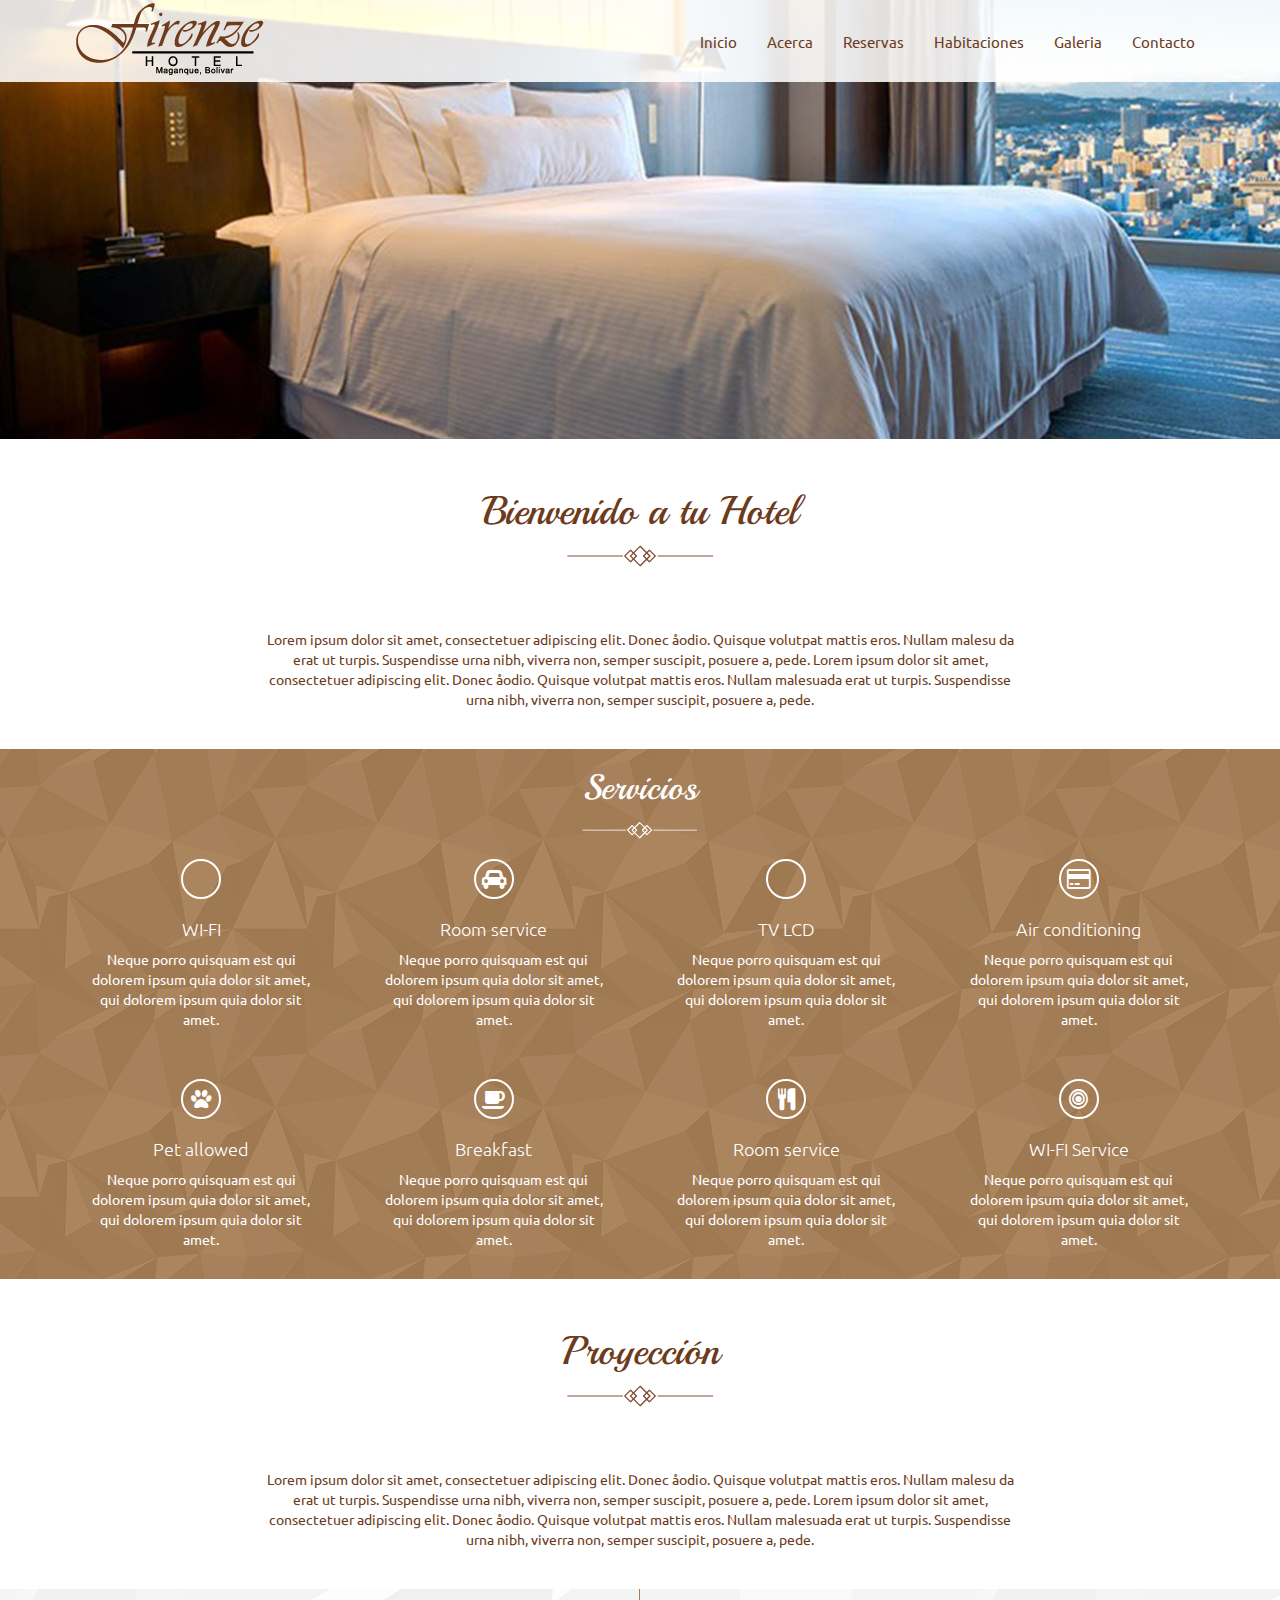
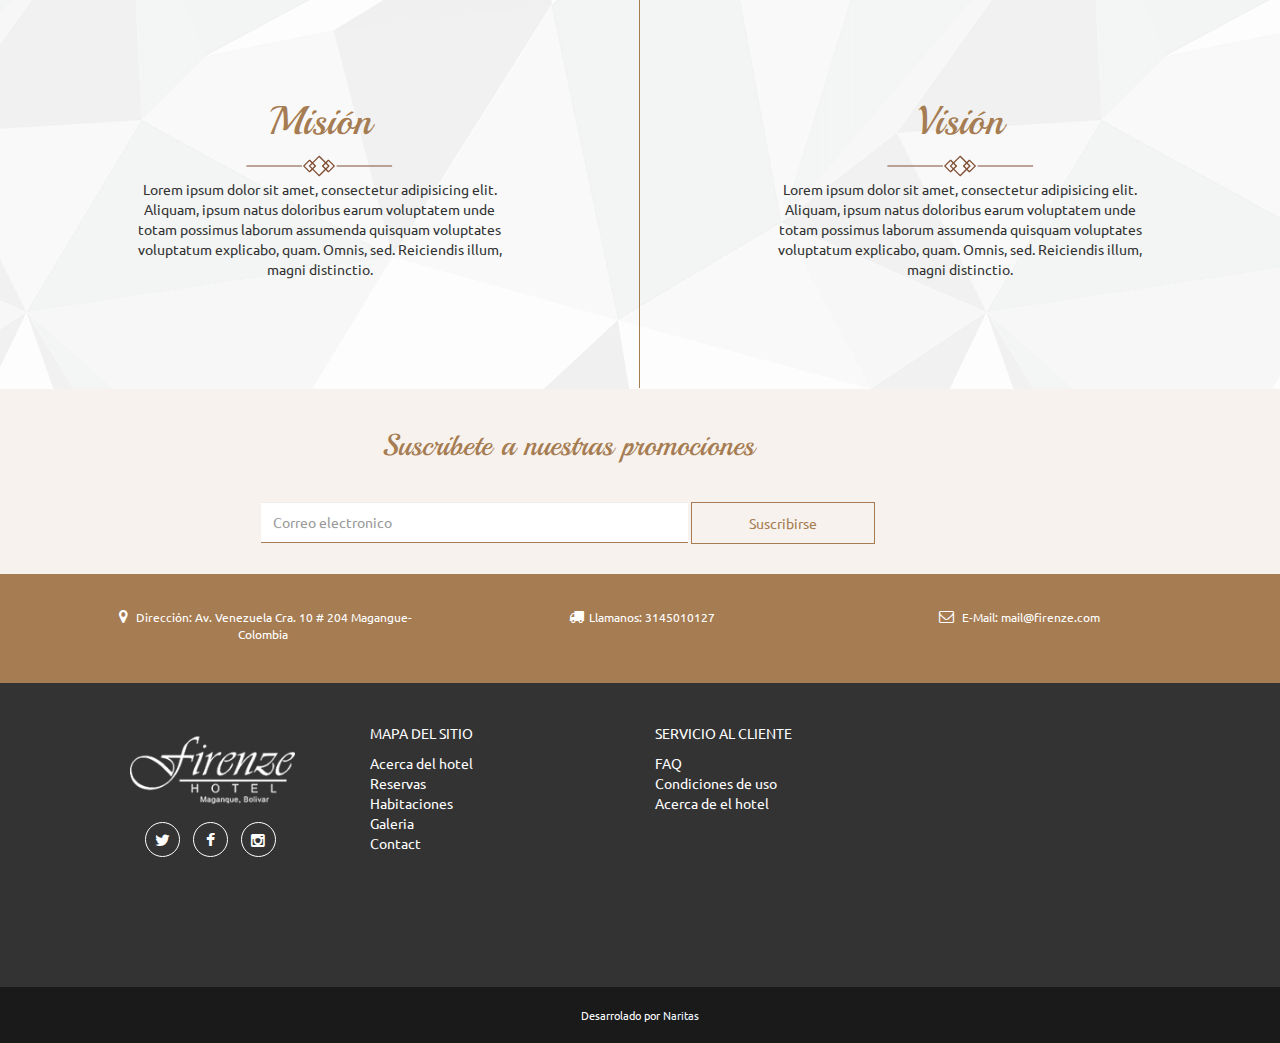
==== acerca.html @ 7f20fb94 "plantilla primera versión" ====
<!DOCTYPE html>
<html lang="es">

<head>

    <meta charset="utf-8">
    <meta http-equiv="X-UA-Compatible" content="IE=edge">
    <meta name="viewport" content="width=device-width, initial-scale=1">
    <meta name="description" content="">
    <meta name="autor" content="">

    <title>Firenze</title>

    <!-- Bootstrap Core CSS -->
    <link href="css/bootstrap.min.css" rel="stylesheet">

    <!-- Custom CSS -->
    <link href="css/modern-business.css" rel="stylesheet">
    <link href="css/carousel-testimonio.css" rel="stylesheet">

    <!-- Custom Fonts -->
    <link href='http://fonts.googleapis.com/css?family=Ubuntu' rel='stylesheet' type='text/css'>
    <link href='http://fonts.googleapis.com/css?family=Playball' rel='stylesheet' type='text/css'>

    <link href="font-awesome-4.1.0/css/font-awesome.min.css" rel="stylesheet" type="text/css">

    <!-- HTML5 Shim and Respond.js IE8 support of HTML5 elements and media queries -->
    <!-- WARNING: Respond.js doesn't work if you view the page via file:// -->
    <!--[if lt IE 9]>
        <script src="https://oss.maxcdn.com/libs/html5shiv/3.7.0/html5shiv.js"></script>
        <script src="https://oss.maxcdn.com/libs/respond.js/1.4.2/respond.min.js"></script>
    <![endif]-->

</head>

<body>



    <!-- Navigation -->
        <nav class="col-xs-12 col-md-12 col-sm-12 col-md-12 navbar navbar-inverse navbar-static-top nuevo-nav" role="navigation">
        <div class="container">
        <div class="col-md-3 col-md-3 col-sm-2 col-xs-5 espacio-logo"><a href="index.html"></a>
        </div>    
            <div class="navbar-header ">
                <button type="button" class="navbar-toggle nuevo-navbar-toggle" data-toggle="collapse" data-target="#bs-example-navbar-collapse-1">
                    <span class="sr-only">Toggle navigation</span>
                    <span class="icon-bar"></span>
                    <span class="icon-bar"></span>
                    <span class="icon-bar"></span>
                </button>
            </div>

             <!--<div class="social col-md-2 navbar-right">
            <ul class="list-inline">
                    <li>
                        <a href="https://twitter.com/SBootstrap" class="btn  btn-circle-1"><i class="fa fa-twitter fa-fw"></i> <span class="network-name"></span></a>
                    </li>
                    <li>
                        <a href="https://github.com/IronSummitMedia/startbootstrap" class="btn  btn-circle-1"><i class="fa fa-facebook fa-fw"></i> <span class="network-name"></span></a>
                    </li>
                    <li>
                        <a href="https://plus.google.com/+Startbootstrap/posts" class="btn  btn-circle-1"><i class="fa fa-google-plus fa-fw"></i> <span class="network-name"></span></a>
                    </li>
                    <li>
                        <a href="https://plus.google.com/+Startbootstrap/posts" class="btn  btn-circle-1"><i class="fa fa-instagram fa-fw"></i> <span class="network-name"></span></a>
                    </li>
                </ul>

        </div>-->






            <div class="collapse navbar-collapse nuevo-navbar-collapse col-md-10" id="bs-example-navbar-collapse-1">
           <ul class="nav navbar-nav nuevo-navbar-nav navbar-left ">
                   <li>
                        <a href="index.html">Inicio</a>
                    </li>
                    <li>
                        <a href="acerca.html">Acerca</a>
                    </li>
                     <li>
                        <a href="reservas.html">Reservas</a>
                    </li>
                    <li>
                        <a href="habitaciones.html">Habitaciones</a>
                    </li>
                    <li>
                        <a href="galeria.html">Galeria</a>
                    </li>
                    <li>
                        <a href="contacto.html">Contacto</a>
                    </li>  
                </ul>
            </div>
            <!-- /.navbar-collapse -->
        </div>
        <!-- /.container -->
    </nav>

<div  class = "jumbotron" > 
  <div  class = "contenedor" >
    <img src="images/f1.jpg" class="img-responsive" alt="Responsive Imagen" alt="">
  </div> 
</div>


    <!-- Page Content -->
<div class="container-fluid color-fluid-2">
                <div class="container">
                    <div class="row">
                        <div class="">
                            <h1>Bienvenido a tu Hotel</h1>
                        </div>
                        <div class="">
                            <img src="images/lujo.png" alt="">
                        </div>
                        
                    </div>
                </div>
                
</div> 
 <div class="container-fluid color-fluid-2">
                <div class="container">
                    <div class="row">
                        <div class="col-md-8 col-md-offset-2">
                            <p>Lorem ipsum dolor sit amet, consectetuer adipiscing elit. Donec åodio. Quisque volutpat mattis eros. Nullam malesu
da erat ut turpis. Suspendisse urna nibh, viverra non, semper suscipit, posuere a, pede. Lorem ipsum dolor sit amet, consectetuer adipiscing elit. Donec åodio. Quisque volutpat mattis eros. Nullam malesuada erat ut turpis. Suspendisse urna nibh, viverra non, semper suscipit, posuere a, pede.</p>
                        </div>
                        
                    </div>
                </div>
                
</div>  

<div class="container-fluid color-fluid-servicios">
            <div class="container">
          <div class="row">
          <div class="col-md-12">
               <h2>Servicios</h2>
               <div class="text-center">
                    <img src="images/lujo-md-blanco.png" alt="">
                </div>
               
          </div>
        <!-- cajas-->
                <div class="col-md-3 col-sm-3 col-xs-12">
                <div class="col-md-12 item-servicios text-center">
                <a href="https://github.com/IronSummitMedia/startbootstrap" class="btn btn-default btn-circle"><i class="fa fa-wifi fa-1x"></i><span class="network-name"></span></a>
                <h3>WI-FI</h3>
                  <p>Neque porro quisquam est qui dolorem ipsum quia dolor sit amet,
                  qui dolorem ipsum quia dolor sit amet.</p>
                </div>
                </div>

                <div class="col-md-3 col-sm-3 col-xs-12">
                <div class="col-md-12 item-servicios text-center">
                <a href="https://github.com/IronSummitMedia/startbootstrap" class="btn btn-default btn-circle"><i class="fa fa-car fa-1x"></i><span class="network-name"></span></a>
                <h3>Room service</h3>
                  <p>Neque porro quisquam est qui dolorem ipsum quia dolor sit amet,
                  qui dolorem ipsum quia dolor sit amet.</p>
                </div>
                </div>

                <div class="col-md-3 col-sm-3 col-xs-12">
                <div class="col-md-12 item-servicios text-center">
                <a href="https://github.com/IronSummitMedia/startbootstrap" class="btn btn-default btn-circle"><i class="fa fa-bed fa-1x"></i><span class="network-name"></span></a>
                <h3>TV LCD</h3>
                  <p>Neque porro quisquam est qui dolorem ipsum quia dolor sit amet,
                  qui dolorem ipsum quia dolor sit amet.</p>
                </div>
                </div>

                <div class="col-md-3 col-sm-3 col-xs-12">
                <div class="col-md-12 item-servicios text-center">
                <a href="https://github.com/IronSummitMedia/startbootstrap" class="btn btn-default btn-circle"><i class="fa fa-credit-card fa-1x"></i><span class="network-name"></span></a>
                <h3>Air conditioning</h3>
                  <p>Neque porro quisquam est qui dolorem ipsum quia dolor sit amet,
                  qui dolorem ipsum quia dolor sit amet.</p>
                </div>
                </div>

                <div class="col-md-3 col-sm-3 col-xs-12">
                <div class="col-md-12 item-servicios text-center">
                <a href="https://github.com/IronSummitMedia/startbootstrap" class="btn btn-default btn-circle"><i class="fa fa-paw fa-1x"></i><span class="network-name"></span></a>
                <h3>Pet allowed</h3>
                  <p>Neque porro quisquam est qui dolorem ipsum quia dolor sit amet,
                  qui dolorem ipsum quia dolor sit amet.</p>
                </div>
                </div>

                <div class="col-md-3 col-sm-3 col-xs-12">
                <div class="col-md-12 item-servicios text-center">
                <a href="https://github.com/IronSummitMedia/startbootstrap" class="btn btn-default btn-circle"><i class="fa fa-coffee fa-1x"></i><span class="network-name"></span></a>
                <h3>Breakfast</h3>
                  <p>Neque porro quisquam est qui dolorem ipsum quia dolor sit amet,
                  qui dolorem ipsum quia dolor sit amet.</p>
                </div>
                </div>

                <div class="col-md-3 col-sm-3 col-xs-12">
                <div class="col-md-12 item-servicios text-center">
                <a href="https://github.com/IronSummitMedia/startbootstrap" class="btn btn-default btn-circle"><i class="fa fa-cutlery fa-1x"></i><span class="network-name"></span></a>
                <h3>Room service</h3>
                  <p>Neque porro quisquam est qui dolorem ipsum quia dolor sit amet,
                  qui dolorem ipsum quia dolor sit amet.</p>
                </div>
                </div>

                <div class="col-md-3 col-sm-3 col-xs-12">
                <div class="col-md-12 item-servicios text-center">
                <a href="https://github.com/IronSummitMedia/startbootstrap" class="btn btn-default btn-circle"><i class="fa fa-bullseye fa-1x"></i><span class="network-name"></span></a>
                <h3>WI-FI Service</h3>
                  <p>Neque porro quisquam est qui dolorem ipsum quia dolor sit amet,
                  qui dolorem ipsum quia dolor sit amet.</p>
                </div>
                </div>     

            </div>
            </div>
            </div>


<div class="container-fluid color-fluid-2">
                <div class="container">
                    <div class="row">
                        <div class="">
                            <h1>Proyección</h1>
                        </div>
                        <div class="">
                            <img src="images/lujo.png" alt="">
                        </div>
                        
                    </div>
                </div>
                
</div> 
 <div class="container-fluid color-fluid-2">
                <div class="container">
                    <div class="row">
                        <div class="col-md-8 col-md-offset-2">
                            <p>Lorem ipsum dolor sit amet, consectetuer adipiscing elit. Donec åodio. Quisque volutpat mattis eros. Nullam malesu
da erat ut turpis. Suspendisse urna nibh, viverra non, semper suscipit, posuere a, pede. Lorem ipsum dolor sit amet, consectetuer adipiscing elit. Donec åodio. Quisque volutpat mattis eros. Nullam malesuada erat ut turpis. Suspendisse urna nibh, viverra non, semper suscipit, posuere a, pede.</p>
                        </div>
                        
                    </div>
                </div>
                
</div> 

<div class="container-fluid container-promo">

                    <div class="row">
                        <div class="col-md-6 barra-vertical">
                            <div class="promo text-center">
                                <h1>Misión</h1>
                                <img src="images/lujo.png" alt="">
                                <p>Lorem ipsum dolor sit amet, consectetur adipisicing elit. Aliquam, ipsum natus doloribus earum voluptatem unde totam possimus laborum assumenda quisquam voluptates voluptatum explicabo, quam. Omnis, sed. Reiciendis illum, magni distinctio.</p>
                            </div>
                        </div>
                        
                        <div class="col-md-6">
                            <div class="promo text-center">
                                <h1>Visión</h1>
                                <img src="images/lujo.png" alt="">
                                <p>Lorem ipsum dolor sit amet, consectetur adipisicing elit. Aliquam, ipsum natus doloribus earum voluptatem unde totam possimus laborum assumenda quisquam voluptates voluptatum explicabo, quam. Omnis, sed. Reiciendis illum, magni distinctio.</p>
                            </div>
                            
                        </div>
                        
                    </div>

                
            </div>
<div class="container-fluid nuevo-registro">
        <div class="container">
                <div class="row">

                    <div class="col-md-10 col-md-offset-1">
                        <!-- <form class="form-inline">
                          <div class="form-group">
                            <label for="exampleInputEmail2">Email</label>
                            <input type="email" class="form-control" id="exampleInputEmail2" placeholder="jane.doe@example.com">
                          </div>
                          <button type="submit" class="btn btn-special">Send invitation</button>
                        </form> -->

                   <form class="form-inline">
                  <div class="form-group">
                   <div class="col-md-12">
                   <h3>
                   Suscribete a nuestras promociones
                   </h3>
                   </div>
                    <div class="col-md-12 text-center">
                    <input type="email" class="form-control" id="exampleInputEmail2" placeholder="Correo electronico">
                  
                  <button type="submit" class="btn btn-special">Suscribirse</button>
                    </div>
                    </div>
                    </form>
                    </div>
                </div>


        </div>    
</div> 

<div class="container-fluid color-fluid-4">
        <div class="container">
            <div class="row text-center site-info">
                
                <div class="col-md-4 col-xs-12">
                   
                   <p><i class="fa fa-map-marker" aria-hidden="true"></i> Dirección:  Av. Venezuela Cra. 10 # 204 Magangue-Colombia</p>
                  
                </div>
                 <div class="col-md-4 col-xs-12">
                   
                    <p><i class="fa fa-truck" aria-hidden="true"></i>Llamanos: 3145010127</p>
                        
                </div>
                <div class="col-md-4 col-xs-12">
                   <p><i class="fa fa-envelope-o" aria-hidden="true"></i> E-Mail: <a href="mailto:info@naritas.co" target="_blank" style="line-height: 1.428571429;"> mail@firenze.com</a></p>
                     
                </div>
               

                </div>
    </div>
</div>
        <!-- Footer -->

<footer>
    <div class="container-fluid">
        <div class="container">
            <div class="row links-site">
                          <div class="col-md-3">
                                <img class="img-responsive" src="images/logo-white.png" alt="">
                                <div class="row redes-sociales text-center">

                                    <ul id="" class="list-inline">
                                        <li><a href="https://github.com/IronSummitMedia/startbootstrap" class="btn "><i class="fa fa-twitter fa-fw"></i></a></li>

                                        <li><a href="https://github.com/IronSummitMedia/startbootstrap" class="btn  btn-circle-2"><i class="fa fa-facebook fa-fw"></i></a></li>

                                        <li><a href="https://plus.google.com/+Startbootstrap/posts" class="btn  btn-circle-2"><i class="fa fa-instagram fa-fw"></i></a></li>
                                    </ul>
             
                                </div>
                          </div>
                          <div class="col-md-3">
                              <p>Mapa del sitio</p>
                          <ul class="list-unstyled">
                              <li><a href="">Acerca del hotel</a></li>
                              <li><a href="">Reservas</a></li>
                              <li><a href="">Habitaciones</a></li>
                              <li><a href="">Galeria</a></li>
                              <li><a href="">Contact</a></li>
                          </ul>
                          </div>
                          <div class="col-md-3">
                              <p>Servicio al Cliente</p>
                          <ul class="list-unstyled">
                              <li><a href="">FAQ</a></li>
                              <li><a href="">Condiciones de uso</a></li>
                              <li><a href="">Acerca de el hotel</a></li>
                          </ul>
                          </div>
                          <div class="col-lg-3 limpio">
<div class="col-lg-12 limpio" id="mapOSM" width="100%"><iframe width='100%' height='250px' frameBorder='0' src='https://a.tiles.mapbox.com/v4/naritas.n50iad6g/attribution.html?access_token=pk.eyJ1IjoibmFyaXRhcyIsImEiOiJqY0RldzJVIn0.i50ubfRAfQNznehSIG9TXA'></iframe><br>
               </div></div>
                      </div>          
        </div>    
    </div>
    <div class="container-fluid color-fluid-5">
    <div class="container">
        <div class="row">
            <div class="col-md-12 copy">
                <p>Desarrolado por
                    <a href="http://www.facebook.com">Naritas</a>
                </p>
            </div>
         </div>
    </div>
</div>
</footer>
    <!-- /.container -->

    <!-- jQuery -->
    <script src="js/jquery.js"></script>

    <!-- Bootstrap Core JavaScript -->
    <script src="js/bootstrap.min.js"></script>

</body>

</html>
---- css/modern-business.css ----
/*!
 * Start Bootstrap - Modern Business HTML Template (http://startbootstrap.com)
 * Code licensed under the Apache License v2.0.
 * For details, see http://www.apache.org/licenses/LICENSE-2.0.
 */

/* Global Styles */

html,
body {
    height: 100%;
    font-family: 'Ubuntu', sans-serif;
}

.img-portfolio {
    margin-bottom: 30px;
}

h1{
    font-size: 40px;
    font-family: 'Playball', cursive;
    color:#A67C52;
}
h2{
    color:#A67C52;
    font-weight: 300 ;
    font-size: 20px;
    text-align: center;

}
h3{ 
    font-family: 'Playball', cursive;   
    font-weight: 300 ;
    font-size: 30px;
    text-align: center;

}

.img-hover:hover {
    opacity: 0.8;
}

/* Home Page Carousel */

header.carousel {
    height: 80%;
}

header.carousel .item,
header.carousel .item.active,
header.carousel .carousel-inner {
    height: 100%;
}

header.carousel .fill {
    width: 100%;
    height: 100%;
    background-position: center;
    background-size: cover;
}
.carousel-caption h1{
    color: white;
}
/* 404 Page Styles */

.error-404 {
    font-size: 100px;
}

/* Pricing Page Styles */

.price {
    display: block;
    font-size: 50px;
    line-height: 50px;
}

.price sup {
    top: -20px;
    left: 2px;
    font-size: 20px;
}

.period {
    display: block;
    font-style: italic;
}

/* Footer Styles */

footer {
    margin: 50px 0;
}


/* ================estilos propios de firenze==============*/
/*colores- de fondo-*/

.color-fluid-1{
    background-image: url(../images/background.jpg);
    padding: 0px 0px;
}

.color-fluid-2{
    background-color: #fff;
    text-align: center;
    padding: 30px 0px;
    color: #6D3B1B;
}

.color-fluid-2 h1{
    color: #6D3B1B !important;
}
.color-fluid-testimonio{
    background-color: #996633;
    color: #fff;
    text-align: center;
}
.color-fluid-testimonio small{
    color: #fff;

}
.color-fluid-testimonio .carousel-indicators{
    display: none;

}
.color-fluid-blanco{
    height: 200px;
}
.color-fluid-3{
    background-color: #333333;
    padding: 0px 0px;
}
.color-fluid-4{
    background-color: #A67C52;
    padding-top: 5px;
    padding-bottom: 0px;
}
.color-fluid-5{
    background-color: #1a1a1a;
    text-align: center;
    padding: 10px 0px;
}
/*servicios*/
.color-fluid-servicios{
    background-image: url(../images/background.jpg);
    color: #fff;
    padding: 0px 0px;
}
.color-fluid-servicios h2{
    font-family: 'Playball', cursive;
    font-size: 35px;
    color: #fff;
    text-align: center;
}
.color-fluid-servicios h3{
    font-family: 'Ubuntu', sans-serif;
    font-size: 18px;
    color: #fff;
    text-align: center;
}
.barra-vertical{
    border-right: 1px solid #A67C52;
}
/*//fin-servicios*/

/*/fin colores- de fondo-*/

/*img-principales*/

.nuevo-panel-default{
    width: 100%;
}
.panel-body-hover{
    text-align: center;
    position: absolute;
    bottom: 0px;
    color: white;
    opacity: 0;
    width: 100%;
    height: 100%;
    
}
.panel-body-hover:hover{
    opacity: 1;
}
.contenido-panel-body{
    position: absolute;
    background-color: rgba(43, 22, 7, 0.72);
    display: block;
    margin: 0 auto;
    width: 100%;
    padding: 10px;
    bottom: 0;
}
.container-promo{
    background-image: url(../images/background-dos.png);
}
.promo{
    margin: 18%;
}

/*footer*/
footer{
    background-color: #333;
    color: #fff;
}
a{
    color: #fff;
}
a:hover{
    color: #A67C52; 
}
.site-info{
    margin: 30px 0;
}
.site-info a:hover, .site-info a:focus{
    color: #42210B;
    text-decoration: none;
}
.site-info{
    font-size: 12px !important;
    color: white;
    padding: 0 5px;
}
.site-info i{
    font-size: 15px !important;
    color: white;
    padding: 0 5px;
}

.form-inline{
    padding: 30px;
    /*margin: 0px 15px 15px 15px;*/
}
.form-inline label{
    padding: 0 35px;
}
.form-inline .form-control {
    display: initial;
    background-color: #fff;
    width: 60%;
    height: 41px !important;
    border-radius: 0px;
    border: 0px ;
    border-bottom: 1px solid #A67C52;
}
.form-group {
    color: #A67C52;
}
.form-group h3{
   margin: 10px 0 40px 0;
}
.control-group .form-control {
    display: initial;
    background-color: #fdfaf7;
    min-height: 41px !important;
    border-radius: 0px;
    border: 0px ;
    border-bottom: 1px solid #A67C52;
}
/*botones*/
.btn-suscription{
    font-size: 20px;
    color: #FFA730;
    padding: 20px 15px;
    border: 1px solid #FFA730;
    background-color: #FDDFBF; 
    border-radius: 0px;
}
.btn-suscription:hover{
  color: #F15A24;
}

/*boton-creado para esta pagina*/
.btn-special{
    margin: 30px 0 10px;
    padding: 10px 8%;
    border: 1px solid #A67C52;
    border-radius: 0px;
    background-color: transparent;
    color: #A67C52;
}
.btn-special:hover{
   color: #42210B;
   background-color: #F9EEE5;
   border-color: #42210B;
}

.form-inline .btn-special{
    margin: 0px;
    padding: 10px 8%;
    border: 1px solid #A67C52;
    border-radius: 0px;
    background-color: transparent;
    color: #A67C52;
}
.form-inline .btn-special:hover{
    color: #42210B;
   background-color: #F9EEE5;
   border-color: #42210B;
}
.btn-circle {
    width: 40px;
    height: 40px;
    font-size: 22px;
    color: #fff;
    text-align: center;
    padding: 2px 0;
    line-height: 1.42;
    border-radius: 50%;
    background-color: transparent;
    border-color: #fff;
    border-width: 2px;
}
.btn-circle:hover{
  color: #29aae1;
  background-color: #c9ebff;
  border-color: #29aae1;

}
/*fin de botones*/

.links-site{
    margin: 40px 0 10px;
}
.links-site p{
    text-transform: uppercase;
}
.links-site a:hover{
    color: #A67C52;
    text-decoration: none;
}
.redes-sociales{
    margin: 0 auto;
}
.redes-sociales li a {
    color: white;
    display: block;
    height: 35px;
    width: 35px;
    line-height: 22px;
    padding: 5px;
    font-size: 16px;
    border-radius: 100%;
    border: 1px solid white;

}

.redes-sociales li a:hover, .redes-sociales li a:focus {
    border-color: #A67C52;
    color: #A67C52;
    
}
.copy{
    font-size: 80%;
    border-radius: 0px;
    text-align: center;
    color: #fff;
}
.copy p{
    padding: 10px;
    margin: 0px;
}
.copy a{
    color:aliceblue;
    text-decoration: none;


}
.copy a:hover{
    color:#a67c52;
    text-decoration: none;


}












.limpio{
    padding-left: 0px;
    padding-right: 0px;
}

/* =====cabecera========*/
.jumbotron{
    padding: 0px;
    margin-bottom: 0px;
}
/* =====cinta para redes sociales========*/

.nuevo-nav{
    background-color: rgba(255, 255, 255, 0.87);
    position: absolute;
    z-index: 1800;
    border: none;
    font-size: 15px;

}
.navbar-nav>li>a {
padding-top: 32px;
padding-bottom: 30px;
}

.navbar-inverse .nuevo-navbar-toggle{
    border-color: #ffb500;

}
/* =====links del menu========*/

 .navbar-inverse .nuevo-navbar-nav>li>a{
    color: #6D3B1B;
    font-size: 15px;
}



 .navbar-inverse .nuevo-navbar-nav>li>a:hover {
    color: #996633;
    
}


/* =====contenedor de menu========*/
.navbar-inverse .nuevo-navbar-toggle:hover{
    background-color:#FFF2CD;

}
.navbar-inverse .nuevo-navbar-toggle:focus{
    background-color:#FFF2CD;

}

.navbar-inverse .nuevo-navbar-toggle .icon-bar {
background-color: #ffb500;
}

.navbar-inverse .nuevo-navbar-collapse, .navbar-inverse .navbar-form {
border-color: #ffb500;
float: right;
}



/*texto caption Carrucel*/

.nuevo-registro{
    padding-top:0px;
    padding-bottom:0px;
    padding-right: 35px;
    padding-left: 35px; 
    list-style: none;
    background-color: #F7F2ED;
}
.registro-2{
    padding-top: 23px;
    padding-bottom: 23px;
    padding-right: 35px;
    padding-left: 35px;
    margin-bottom: 35px;
    list-style: none;
    background-image: url(../images/cartagena1.jpg);
    background-size: contain;
    background-repeat: no-repeat;
    /*margin-bottom: -500px;
    z-index: 8000;
    position: relative;*/
}
.nuevo-registro>ol>li>a{
    color: #fff;
    text-decoration: none;

}
.nuevo-posicion-right{
    float: right;
}
.nuevo-espacio{
     padding-top: 25px;
     list-style: none;
}





.nuevo-btn-reserva{
      background-color: #ffb500;
      color: #fff;
      padding: 20px 60px;
      margin-left: 20px;
      margin: 20px;
      font-size: 35px;
      border: none;
      border-radius: 0px;
}
.nuevo-btn-reserva:hover{
    background-color: #ffca36;
    color: #fff;
}
.centrar-elemento{
    text-align: center;
}




/* =====resaltador de fuentes========*/
.resaltar{
    color:#f7931e;

}
/* =====estilo de logo========*/
.social{
    padding-top: 15px;
    float: right;
}
/* =====estilo de contenedor de redes sociales========*/
/*.social>ul{
    margin-top: 0;
    margin-bottom: 3px;
}*/ 
/* =====imagen de fondo========*/

.marco-2{
    padding: 5px;

}
.marco-3{
    margin: 15px;
}
.titulo-2{
    color: #f7931e;
    font-family: 'Roboto Condensed', sans-serif;
    font-weight: 300 ;
    font-size: 30px;
    text-align: left;

}
/*cuerpo de la pagina*/
/*.margin-container{
    background-color: #fff;
    margin-top: 15px;*/

}
.margin-row{
    margin-top: 50px;
    /*background-color: #fff;
    position: relative;*/
}

/*=====habitaciones=======*/ 
/* =====titulo info habitaciones========*/
.nuevo-h{
    border-bottom-style:solid;
    border-bottom-color: #f4f4f4; 
    border-bottom-width: 0,5px;
    width: 150px;
    margin-bottom: 5px;


}
.titulo:hover{
   text-decoration: none;
   color: #ffb500;
}
.titulo:focus{
   text-decoration: none;
   color: #ffb500;
}
.caja_lav_0{
    color: #000;
    background-color: #dff6ce;
    border: 0px solid transparent; 
    border-radius: 0px;
    padding: 10px;
    margin-bottom: 10px;
}
/*=====lista de la pagina=======*/ 
.lista-desordenada{
    font-size: 13px;
    list-style: none;
    padding-left: 10px;
    padding-top: 10px;

}


/*====botones de redes superiores=====*/
.item-servicios{
    margin: 20px 0;
}
.item-servicios h2{
    margin-top: 0px;

}

/*.btn-circle-1 {
    height: 25px;
    width: 27px;
    padding: 0px 0;
    color:#fff;
    font-size: 16px;
    border-radius: 0px;
    
}
.btn-circle-1:hover {

    color:#ffb500;

}
.btn-circle-1:focus{
    background-color: #fff;
    color:#ccc;

}*/
.navbar-right{
    text-align: right;
    margin-right: 0px;
}
/*botones de redes inferiores*/

.btn-circle-3 {

    background-color:#666666;
    padding: 30px 35px;
    margin-bottom: 0px;
    color:#fff;
    font-size: 30px;
    text-align: center;
    border-radius: 0px;
    
}
.btn-circle-3:hover {
    color:#666;

}
.btn-circle-3:focus{

    color:#666;


}
.btn-circle-4 {

    background-color:#4d4d4d;
    padding: 30px 35px;
    margin-bottom: 0px;
    color:#fff;
    font-size: 30px;
    text-align: center;
    border-radius: 0px;
    
}
.btn-circle-4:hover {
    color:#666;

}
.btn-circle-4:focus{

    color:#666;


/*redes sociales con reglas esenciales para poder
editarlas sin problemas con bootstrap*/

}

#redes-sociales{
        list-style: none;
        margin:0;
        padding:0;
    
     }
#redes-sociales li {
        margin:0px;
        padding:0px;
        float:left; 
    }
#redes-sociales li a {
    display:block;
    padding:40px 48.2px;
    text-decoration:none;
    text-align:center;
    font-size:22px;
    color:#FFFFFF;
    border-radius: 0px;
   
    
}
#redes-sociales li:nth-child(2n+1){
    background-color:#666666;
}
#redes-sociales li a:hover {
    color:#008db1;
    background-color:#989898;
}


/*======boton de leer mas=======*/
.btn-leer-mas-1 {
    padding: 10px 20px;
    background-color: #ffb500;
    color:#303030;
    font-size: 15px;
    font-family: 'Roboto Condensed', sans-serif;
    font-weight: 400 ;
    text-decoration: underline;
    border-style: none;
    border-radius: 0px;
    margin-top: 10px;    
}



/*===========================footer========================*/
footer{
    margin: 0px;

}
.nuevo-navbar-nav {
  float: center;
  margin: 0;
  display: table;

}
.fondo-footer{   
background-color: #008db1; 
    /*text-align: center;*/
    margin: 0px;

}
/*======barra de informacion del footer========*/

.info-contacto-footer{
    background-color: #008db1;
    color: #fff;
    /*padding-top: 15px;
    padding-bottom: 15px;*/
    
}
.mas-limpio p{  
    margin: 0px !important;
}
.mas-limpio ul{  
    margin: 0px !important;
}
.mas-limpio>ul>li{  
    padding-left: 0px !important;
    padding-right: 0px !important;
}

.site-info-1{
    font-size: 18px;
    font-style: italic;
    color: #fff;
    text-decoration: none;
    padding-top: 20px;

}
.site-info-2{
    font-size: 25px;
    font-style: italic;
    color: #fff;
    text-decoration: none;

}
    
.site-info-2>a {
    color: #fff;
    text-decoration: none;

}
.site-info-3 {
    color: #fff;
    text-decoration: none;
    padding-top: 20px;

}

.footer-copy-atributo{
    font-size: 90%;
    border-radius: 0px;
    text-align: center;
    color: #4d4d4d;


}
.footer-copy-atributo a{
    color:#560c12;
    text-decoration: none;


}
.footer-copy-atributo a:hover{
    color:red;
    text-decoration: none;


}
/*=======barra de menu de footer========*/
/*esto sirve para personalizar el menu de el fotter*/






#menu-footer-personalizado-1 {
    list-style: none;
        margin:0;
        padding:0;
 
}
#menu-footer-personalizado-1 li a{
    font-size: 15px;
    font-style: italic;
    color: #fff;
    text-decoration: none;
    padding: 0px;
    margin: 0px;

}
#menu-footer-personalizado-1 li a:hover{
    color: #c44832;
}

/*
.padding-nav-footer{
    padding-top: 0px;
    /*text-align: -webkit-center;
    margin-bottom: 0px;
}
.nuevo-navbar{
    display: table!important;
    height: auto!important;
    padding-bottom: 0!important;
    overflow: visible!important;
    visibility: visible!important;
}

.nav-color-lav>li>a {
    color: #666;

}
.nav-color-lav>li>a:hover {
    color: #fff;
    background-color: blue;
}

.nav>li>a:hover, .nav>li>a:focus {
text-decoration: none;
background-color:#000;
color: #ffca47;

}


.navbar-form {
width: auto;
padding-top: 0px;
padding-bottom: 0;
margin-right: 0;
margin-left: 0;
border: 0;
-webkit-box-shadow: none;
box-shadow: none;
}*/

/*estilo del mapa index*/
.estilo-mapa{
    height: 60px;
}



/*cajas para rellenar como search o contactos*/

.form-control {
display: block;
width: 100%;
height: 28px;
padding: 6px 12px;
font-size: 14px;
line-height: 1.42857143;
color: #555;
background-color: #fff;
background-image: none;
border: 1px solid #fff;
border-radius: 6px;
-webkit-box-shadow: inset 0 1px 1px rgba(0,0,0,.075);
box-shadow: inset 0 1px 1px rgba(0,0,0,.075);
-webkit-transition: border-color ease-in-out .15s,-webkit-box-shadow ease-in-out .15s;
-o-transition: border-color ease-in-out .15s,box-shadow ease-in-out .15s;
transition: border-color ease-in-out .15s,box-shadow ease-in-out .15s;
}

.navbar-form>.btn {
  background-color: #f6921e;
  color: #fff;
  padding: 10px 15px;
  margin-left: 20px;
  font-size: 25px;
  border-radius: 0px;
  border:none;
}
.navbar-form>.btn:focus {
    background-color: #eeb41b;
  
}
/*=====================acerca de===============*/
.parrafo{
    font-weight: 400;
    font-size: 12px;
    padding: 5px;
}

.parrafo-l{
    text-align: center;
    color:#999999;
    font-weight: 300;
    padding: 0px;
}


.parrafo-2{
    font-weight: 400;
    font-size: 16px;
    padding-top: 20px;
    text-align: justify;
}

.parrafo-bloque{
    padding-left: 10px;
    padding-right: 10px;
    padding-top: 20px;
    padding-bottom: 20px;

}
.parrafo-bloque-2{
    padding-left: 10px;
    padding-right: 10px;
    padding-top: 20px;
    padding-bottom: 20px;
    color:#fff;

}
.parrafo-bloque-3{
    color:#fff;
    font-weight: 300;

}
.parrafo-bloque-blanco{
    background-color: #fff;
    padding: 20px 20px;
    margin-top: 20px;
    margin-bottom: 20px;

}

    
.nuevo-img-thumbnail{
    padding-left: 10px;
    padding-right: 10px;
    padding-top: 10px;
    padding-bottom: 10px;
    text-align: center;
    background-color: #ffe5a1;
    border-color: #ffdf8b;

}
/* Responsive Styles */
/* =====estilo de logo========*/
@media(max-width:2000px) {
    .espacio-logo {
    height: 82px;
    background-image: url(../images/logo.png);
    background-repeat: no-repeat;
    padding-top: 5px;
    position: absolute;
    z-index: 5000;
    }
  

}

@media(max-width:1198px) {
    .customer-img,
    .img-related {
        margin-bottom: 30px;
    }
    .espacio-logo{
        height: 82px;      
        background-image: url(../images/logo.png);
        background-repeat: no-repeat;
        position: absolute;
        z-index: 5000;
    }
    .nuevo-nav{
        padding-bottom: 0px;
        padding-top: 0px;
        font-size: 12px;
    }
    .navbar-right{
        font-size: 12px;
    }
}


@media(max-width:1024px) {
    .customer-img,
    .img-related {
        margin-bottom: 30px;
    }
    .espacio-logo{
        height: 82px;
        width: 150px;       
        background-image: url(../images/logo-xl.png);
        background-repeat: no-repeat;
        position: absolute;
        z-index: 5000;
    }
    .nuevo-nav{
        padding-bottom: 0px;
        padding-top: 0px;
        font-size: 12px;
    }
    .navbar-right{
        font-size: 12px;
    }
    .social{
        display: none;
    }
}


@media(max-width:767px) {
    .nuevo-registro {
        margin-top: 0px;
        border-radius: 0px;
    
    }
    .img-portfolio {
        margin-bottom: 15px;
    }

    header.carousel .carousel {
        height: 70%;
    }
    .espacio-logo{
        height: 82px;
        background-image: url(../images/logo-xs.png);
        background-repeat: no-repeat;
        position: absolute;
        z-index: 5000;
    }
    .nuevo-nav{
        padding-bottom: 0px;
        padding-top: 0px;
    }
    .social{
        display: none;
    }
    

}
---- css/carousel-testimonio.css ----
/* carousel */
#quote-carousel 
{
  padding: 0 10px 30px 10px;
  margin-top: 30px;
}

/* Control buttons  */
#quote-carousel .carousel-control
{
  background: none;
  color: #fff;
  font-size: 2.3em;
  text-shadow: none;
  margin-top: 30px;
}
/* Previous button  */
#quote-carousel .carousel-control.left 
{
  left: -12px;
}
/* Next button  */
#quote-carousel .carousel-control.right 
{
  right: -12px !important;
}
/* Changes the position of the indicators */
#quote-carousel .carousel-indicators 
{
  right: 50%;
  top: auto;
  bottom: 0px;
  margin-right: -19px;
}
/* Changes the color of the indicators */
#quote-carousel .carousel-indicators li 
{
  background: #c0c0c0;
}
#quote-carousel .carousel-indicators .active 
{
  background: #333333;
}
#quote-carousel img
{
  width: 150px;
  height: 150px;
  border: white;
  border-width: 5px;
  border-style: solid;
}

/* End carousel */

.item blockquote {
    border-left: none; 
    margin: 0;
}

.item blockquote img {
    margin-bottom: 10px;
}

.item blockquote p:before {
    content: "\f10d";
    font-family: 'Fontawesome';
    float: left;
    margin-right: 10px;
}



/**
  MEDIA QUERIES
*/

/* Small devices (tablets, 768px and up) */
@media (min-width: 768px) { 
    #quote-carousel 
    {
      margin-bottom: 0;
      padding: 0 40px 30px 40px;
    }
    
}

/* Small devices (tablets, up to 768px) */
@media (max-width: 768px) { 
    
    /* Make the indicators larger for easier clicking with fingers/thumb on mobile */
    
    #quote-carousel .carousel-indicators {
        bottom: -20px !important;  
    }
    #quote-carousel .carousel-indicators li {
        display: inline-block;
        margin: 0px 5px;
        width: 15px;
        height: 15px;
    }
    #quote-carousel .carousel-indicators li.active {
        margin: 0px 5px;
        width: 20px;
        height: 20px;
    }
}
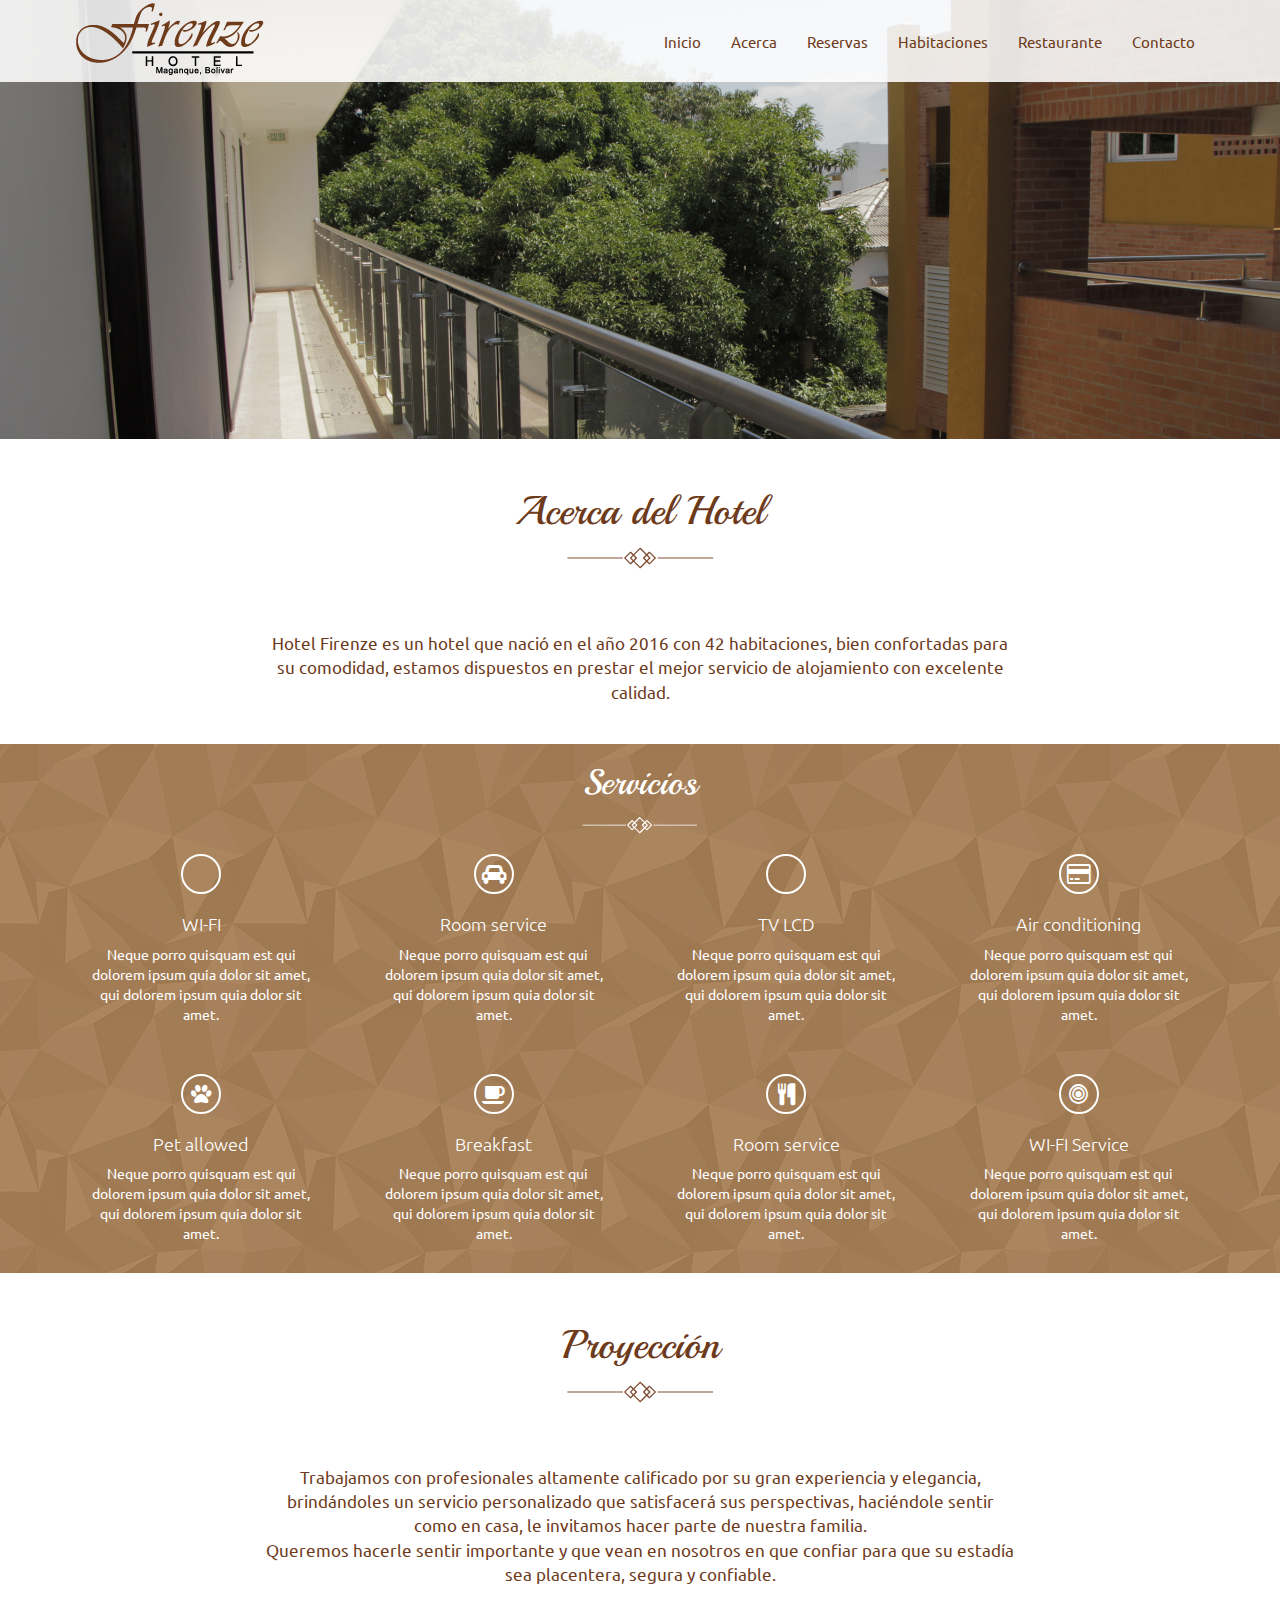
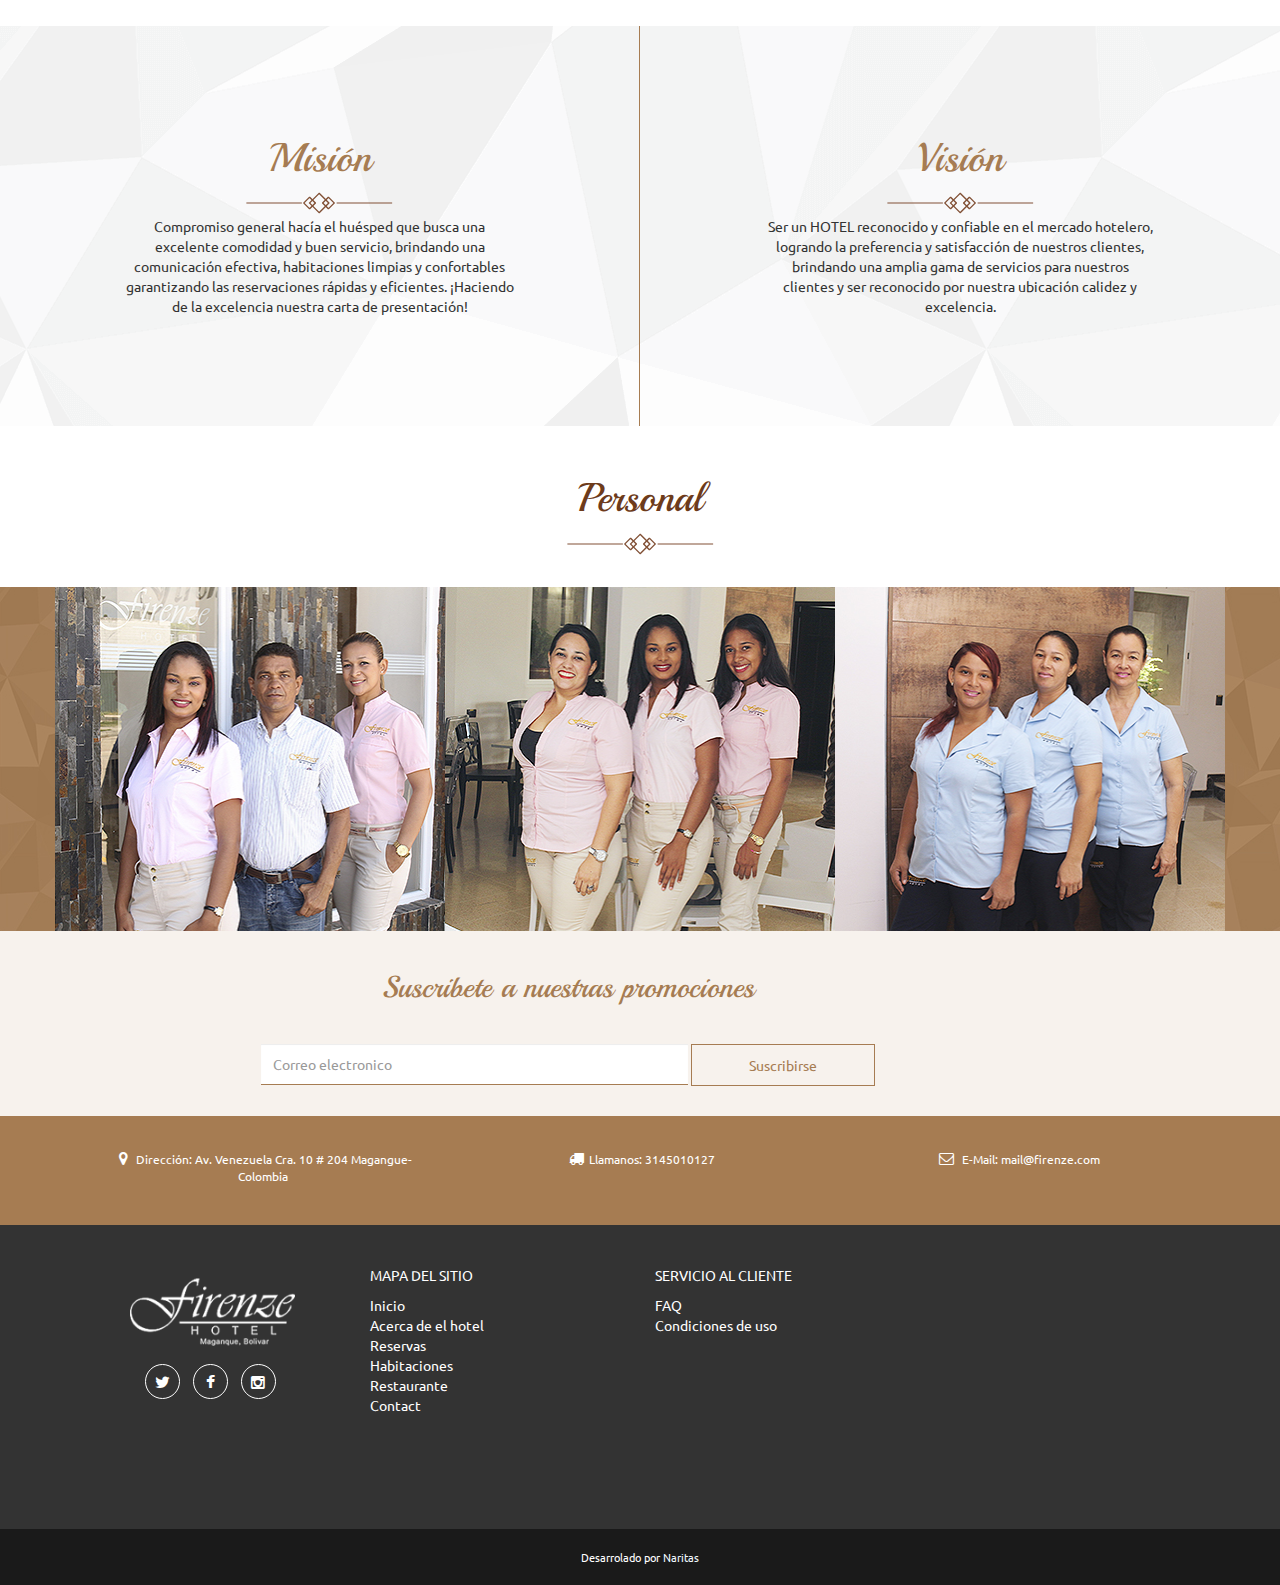
==== commit ac6be302: "cambio de imagenes" ====
--- a/acerca.html
+++ b/acerca.html
@@ -9,7 +9,7 @@
     <meta name="description" content="">
     <meta name="autor" content="">
 
-    <title>Firenze</title>
+    <title>Firenze/Acerca/</title>
 
     <!-- Bootstrap Core CSS -->
     <link href="css/bootstrap.min.css" rel="stylesheet">
@@ -22,7 +22,7 @@
     <link href='http://fonts.googleapis.com/css?family=Ubuntu' rel='stylesheet' type='text/css'>
     <link href='http://fonts.googleapis.com/css?family=Playball' rel='stylesheet' type='text/css'>
 
-    <link href="font-awesome-4.1.0/css/font-awesome.min.css" rel="stylesheet" type="text/css">
+    <link href="font-awesome-4.1.0/css/font-awesome.css" rel="stylesheet" type="text/css">
 
     <!-- HTML5 Shim and Respond.js IE8 support of HTML5 elements and media queries -->
     <!-- WARNING: Respond.js doesn't work if you view the page via file:// -->
@@ -89,7 +89,7 @@
                         <a href="habitaciones.html">Habitaciones</a>
                     </li>
                     <li>
-                        <a href="galeria.html">Galeria</a>
+                        <a href="restaurante.html">Restaurante</a>
                     </li>
                     <li>
                         <a href="contacto.html">Contacto</a>
@@ -103,7 +103,7 @@
 
 <div  class = "jumbotron" > 
   <div  class = "contenedor" >
-    <img src="images/f1.jpg" class="img-responsive" alt="Responsive Imagen" alt="">
+    <img src="images/header-about.jpg" class="img-responsive" alt="Responsive Imagen" alt="">
   </div> 
 </div>
 
@@ -113,7 +113,7 @@
                 <div class="container">
                     <div class="row">
                         <div class="">
-                            <h1>Bienvenido a tu Hotel</h1>
+                            <h1>Acerca del Hotel</h1>
                         </div>
                         <div class="">
                             <img src="images/lujo.png" alt="">
@@ -127,8 +127,9 @@
                 <div class="container">
                     <div class="row">
                         <div class="col-md-8 col-md-offset-2">
-                            <p>Lorem ipsum dolor sit amet, consectetuer adipiscing elit. Donec åodio. Quisque volutpat mattis eros. Nullam malesu
-da erat ut turpis. Suspendisse urna nibh, viverra non, semper suscipit, posuere a, pede. Lorem ipsum dolor sit amet, consectetuer adipiscing elit. Donec åodio. Quisque volutpat mattis eros. Nullam malesuada erat ut turpis. Suspendisse urna nibh, viverra non, semper suscipit, posuere a, pede.</p>
+                            <p>Hotel Firenze es un hotel que nació en el año 2016 con 42 habitaciones, bien confortadas para su comodidad, estamos dispuestos en prestar el mejor servicio de alojamiento con excelente calidad.  
+
+</p>
                         </div>
                         
                     </div>
@@ -151,6 +152,8 @@
                 <div class="col-md-12 item-servicios text-center">
                 <a href="https://github.com/IronSummitMedia/startbootstrap" class="btn btn-default btn-circle"><i class="fa fa-wifi fa-1x"></i><span class="network-name"></span></a>
                 <h3>WI-FI</h3>
+
+
                   <p>Neque porro quisquam est qui dolorem ipsum quia dolor sit amet,
                   qui dolorem ipsum quia dolor sit amet.</p>
                 </div>
@@ -242,8 +245,10 @@
                 <div class="container">
                     <div class="row">
                         <div class="col-md-8 col-md-offset-2">
-                            <p>Lorem ipsum dolor sit amet, consectetuer adipiscing elit. Donec åodio. Quisque volutpat mattis eros. Nullam malesu
-da erat ut turpis. Suspendisse urna nibh, viverra non, semper suscipit, posuere a, pede. Lorem ipsum dolor sit amet, consectetuer adipiscing elit. Donec åodio. Quisque volutpat mattis eros. Nullam malesuada erat ut turpis. Suspendisse urna nibh, viverra non, semper suscipit, posuere a, pede.</p>
+                            <p>Trabajamos con profesionales altamente calificado por su gran experiencia y elegancia, brindándoles un servicio personalizado que satisfacerá sus perspectivas,   haciéndole sentir como en casa, le invitamos hacer parte de nuestra familia.
+<br>
+Queremos hacerle sentir importante y que vean en nosotros en que confiar para que su estadía sea placentera, segura y confiable.  
+</p>
                         </div>
                         
                     </div>
@@ -258,7 +263,9 @@
                             <div class="promo text-center">
                                 <h1>Misión</h1>
                                 <img src="images/lujo.png" alt="">
-                                <p>Lorem ipsum dolor sit amet, consectetur adipisicing elit. Aliquam, ipsum natus doloribus earum voluptatem unde totam possimus laborum assumenda quisquam voluptates voluptatum explicabo, quam. Omnis, sed. Reiciendis illum, magni distinctio.</p>
+                                <p>Compromiso general hacía el huésped que busca una excelente comodidad y buen servicio, brindando una comunicación efectiva, habitaciones limpias y confortables garantizando las reservaciones rápidas  y eficientes.
+¡Haciendo de la excelencia nuestra carta de presentación!
+</p>
                             </div>
                         </div>
                         
@@ -266,7 +273,8 @@
                             <div class="promo text-center">
                                 <h1>Visión</h1>
                                 <img src="images/lujo.png" alt="">
-                                <p>Lorem ipsum dolor sit amet, consectetur adipisicing elit. Aliquam, ipsum natus doloribus earum voluptatem unde totam possimus laborum assumenda quisquam voluptates voluptatum explicabo, quam. Omnis, sed. Reiciendis illum, magni distinctio.</p>
+                                <p>Ser un HOTEL reconocido y confiable en el mercado hotelero, logrando la preferencia y satisfacción de nuestros clientes, brindando una amplia gama de servicios  para nuestros clientes y ser reconocido por nuestra ubicación calidez y excelencia.   
+</p>
                             </div>
                             
                         </div>
@@ -275,6 +283,80 @@
 
                 
             </div>
+<div class="container-fluid color-fluid-2">
+                <div class="container">
+                    <div class="row">
+                        <div class="">
+                            <h1>Personal</h1>
+                        </div>
+                        <div class="">
+                            <img src="images/lujo.png" alt="">
+                        </div>
+                        
+                    </div>
+                </div>
+                
+</div> 
+<div class="container-fluid color-fluid-1">
+    <div class="container">
+        <div class="row">  
+        <!-- cajas-->
+            <div class="col-md-4 col-md-4 col-sm-4 col-xs-12 limpio">
+                    <div class="nuevo-panel-default">
+                    <!--aca se puedes colocar la imagen y un link-->
+                            <img class="img-responsive" src="images/personal-1.jpg" alt="placeres">
+
+
+                            <div class="panel-body-hover">
+                                <div class="contenido-panel-body">
+                                   <h3>My Konos King</h3>
+                                    <p>from $99 / day</p>
+                                    <img src="images/lujo-md-blanco.png" alt="">
+                                </div>
+                            </div>
+                    </div> 
+
+                    
+            </div>
+
+            <div class="col-md-4 col-md-4 col-sm-4 col-xs-12 limpio">
+                    <div class="nuevo-panel-default">
+                    <!--aca se puedes colocar la imagen y un link-->
+                            <img class="img-responsive" src="images/personal-2.jpg" alt="placeres">
+
+
+                            <div class="panel-body-hover">
+                                <div class="contenido-panel-body">
+                                   <h3>My Konos King</h3>
+                                    <p>from $99 / day</p>
+                                    <img src="images/lujo-md-blanco.png" alt="">
+                                </div>
+                            </div>
+                    </div> 
+
+                    
+            </div>
+            <div class="col-md-4 col-md-4 col-sm-4 col-xs-12 limpio">
+                    <div class="nuevo-panel-default">
+                    <!--aca se puedes colocar la imagen y un link-->
+                            <img class="img-responsive" src="images/personal-3.jpg" alt="placeres">
+
+
+                            <div class="panel-body-hover">
+                                <div class="contenido-panel-body">
+                                   <h3>My Konos King</h3>
+                                    <p>from $99 / day</p>
+                                    <img src="images/lujo-md-blanco.png" alt="">
+                                </div>
+                            </div>
+                    </div> 
+
+                    
+            </div>
+        </div>
+
+</div>
+</div>
 <div class="container-fluid nuevo-registro">
         <div class="container">
                 <div class="row">
@@ -355,11 +437,12 @@
                           <div class="col-md-3">
                               <p>Mapa del sitio</p>
                           <ul class="list-unstyled">
-                              <li><a href="">Acerca del hotel</a></li>
-                              <li><a href="">Reservas</a></li>
-                              <li><a href="">Habitaciones</a></li>
-                              <li><a href="">Galeria</a></li>
-                              <li><a href="">Contact</a></li>
+                              <li><a href="inicio.html">Inicio</a></li>
+                              <li><a href="acerca.html">Acerca de el hotel</a></li>
+                              <li><a href="reservas.html">Reservas</a></li>
+                              <li><a href="habitaciones.html">Habitaciones</a></li>
+                              <li><a href="restaurante.html">Restaurante</a></li>
+                              <li><a href="contacto.html">Contact</a></li>
                           </ul>
                           </div>
                           <div class="col-md-3">
@@ -367,7 +450,6 @@
                           <ul class="list-unstyled">
                               <li><a href="">FAQ</a></li>
                               <li><a href="">Condiciones de uso</a></li>
-                              <li><a href="">Acerca de el hotel</a></li>
                           </ul>
                           </div>
                           <div class="col-lg-3 limpio">
--- a/css/modern-business.css
+++ b/css/modern-business.css
@@ -106,6 +106,7 @@
     text-align: center;
     padding: 30px 0px;
     color: #6D3B1B;
+    font-size: 17px;
 }
 
 .color-fluid-2 h1{
@@ -183,6 +184,10 @@
 }
 .panel-body-hover:hover{
     opacity: 1;
+    transition:All 1s ease;
+    -webkit-transition:All 1s ease;
+    -moz-transition:All 1s ease;
+    -o-transition:All 1s ease;
 }
 .contenido-panel-body{
     position: absolute;
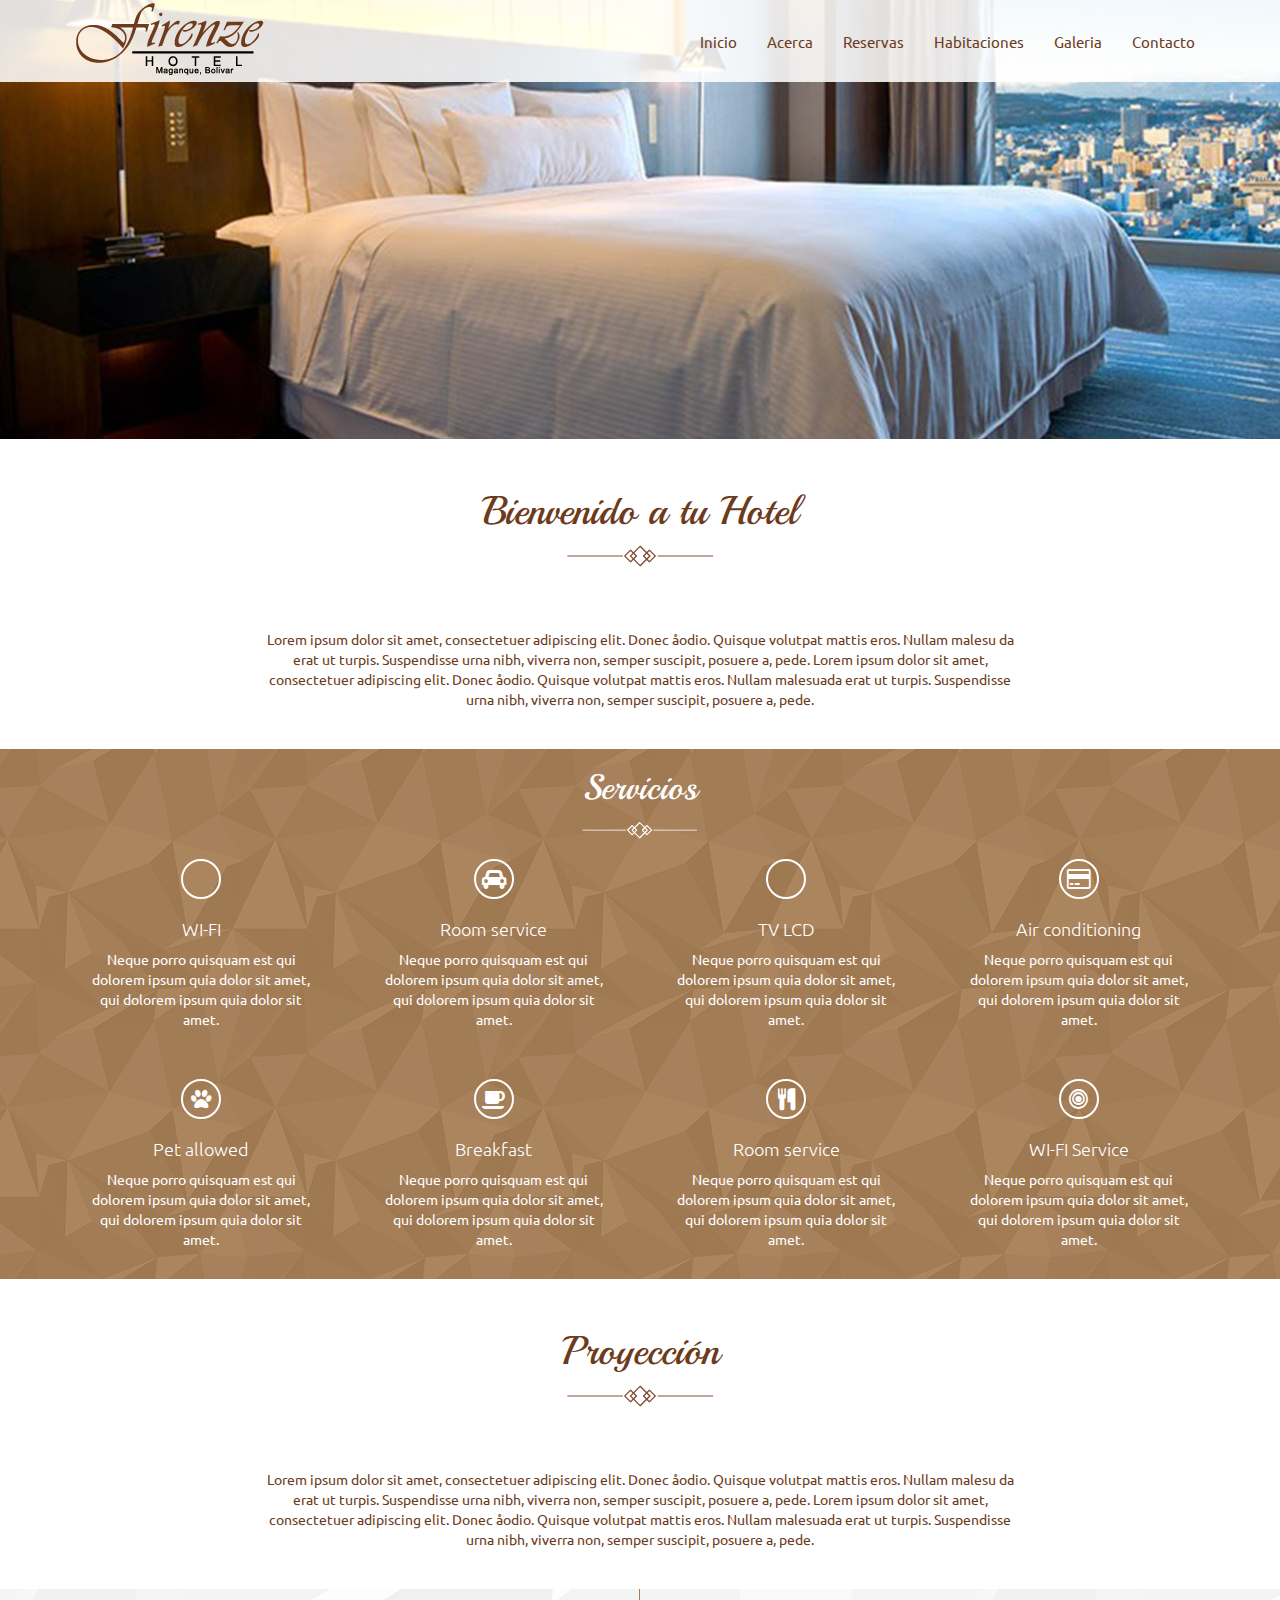
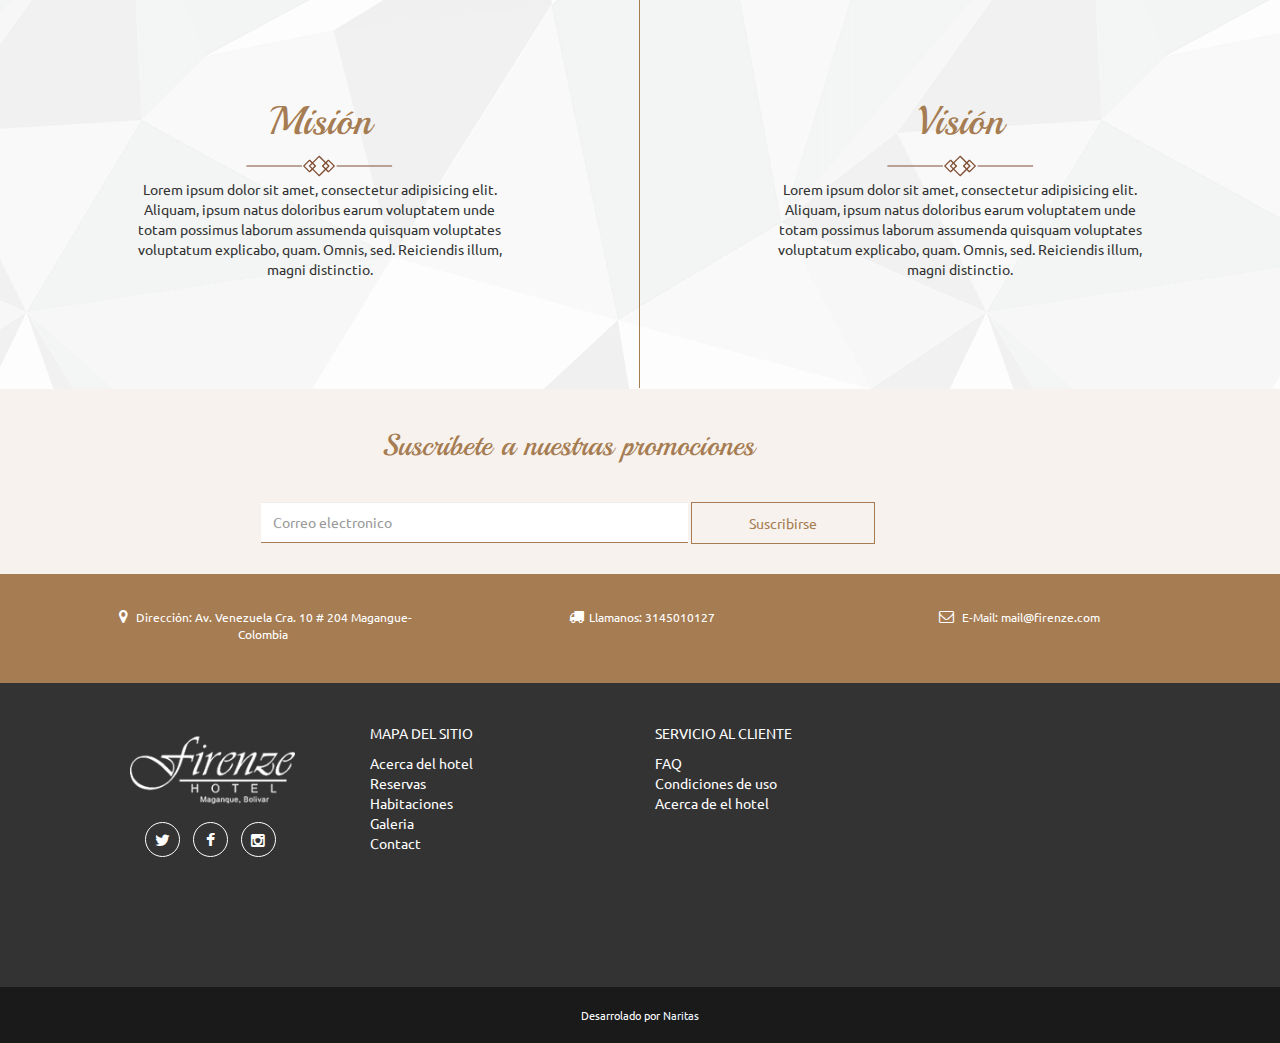
==== commit ba6391cc: "Revert "cambio de imagenes"" ====
--- a/acerca.html
+++ b/acerca.html
@@ -9,7 +9,7 @@
     <meta name="description" content="">
     <meta name="autor" content="">
 
-    <title>Firenze/Acerca/</title>
+    <title>Firenze</title>
 
     <!-- Bootstrap Core CSS -->
     <link href="css/bootstrap.min.css" rel="stylesheet">
@@ -22,7 +22,7 @@
     <link href='http://fonts.googleapis.com/css?family=Ubuntu' rel='stylesheet' type='text/css'>
     <link href='http://fonts.googleapis.com/css?family=Playball' rel='stylesheet' type='text/css'>
 
-    <link href="font-awesome-4.1.0/css/font-awesome.css" rel="stylesheet" type="text/css">
+    <link href="font-awesome-4.1.0/css/font-awesome.min.css" rel="stylesheet" type="text/css">
 
     <!-- HTML5 Shim and Respond.js IE8 support of HTML5 elements and media queries -->
     <!-- WARNING: Respond.js doesn't work if you view the page via file:// -->
@@ -89,7 +89,7 @@
                         <a href="habitaciones.html">Habitaciones</a>
                     </li>
                     <li>
-                        <a href="restaurante.html">Restaurante</a>
+                        <a href="galeria.html">Galeria</a>
                     </li>
                     <li>
                         <a href="contacto.html">Contacto</a>
@@ -103,7 +103,7 @@
 
 <div  class = "jumbotron" > 
   <div  class = "contenedor" >
-    <img src="images/header-about.jpg" class="img-responsive" alt="Responsive Imagen" alt="">
+    <img src="images/f1.jpg" class="img-responsive" alt="Responsive Imagen" alt="">
   </div> 
 </div>
 
@@ -113,7 +113,7 @@
                 <div class="container">
                     <div class="row">
                         <div class="">
-                            <h1>Acerca del Hotel</h1>
+                            <h1>Bienvenido a tu Hotel</h1>
                         </div>
                         <div class="">
                             <img src="images/lujo.png" alt="">
@@ -127,9 +127,8 @@
                 <div class="container">
                     <div class="row">
                         <div class="col-md-8 col-md-offset-2">
-                            <p>Hotel Firenze es un hotel que nació en el año 2016 con 42 habitaciones, bien confortadas para su comodidad, estamos dispuestos en prestar el mejor servicio de alojamiento con excelente calidad.  
-
-</p>
+                            <p>Lorem ipsum dolor sit amet, consectetuer adipiscing elit. Donec åodio. Quisque volutpat mattis eros. Nullam malesu
+da erat ut turpis. Suspendisse urna nibh, viverra non, semper suscipit, posuere a, pede. Lorem ipsum dolor sit amet, consectetuer adipiscing elit. Donec åodio. Quisque volutpat mattis eros. Nullam malesuada erat ut turpis. Suspendisse urna nibh, viverra non, semper suscipit, posuere a, pede.</p>
                         </div>
                         
                     </div>
@@ -152,8 +151,6 @@
                 <div class="col-md-12 item-servicios text-center">
                 <a href="https://github.com/IronSummitMedia/startbootstrap" class="btn btn-default btn-circle"><i class="fa fa-wifi fa-1x"></i><span class="network-name"></span></a>
                 <h3>WI-FI</h3>
-
-
                   <p>Neque porro quisquam est qui dolorem ipsum quia dolor sit amet,
                   qui dolorem ipsum quia dolor sit amet.</p>
                 </div>
@@ -245,10 +242,8 @@
                 <div class="container">
                     <div class="row">
                         <div class="col-md-8 col-md-offset-2">
-                            <p>Trabajamos con profesionales altamente calificado por su gran experiencia y elegancia, brindándoles un servicio personalizado que satisfacerá sus perspectivas,   haciéndole sentir como en casa, le invitamos hacer parte de nuestra familia.
-<br>
-Queremos hacerle sentir importante y que vean en nosotros en que confiar para que su estadía sea placentera, segura y confiable.  
-</p>
+                            <p>Lorem ipsum dolor sit amet, consectetuer adipiscing elit. Donec åodio. Quisque volutpat mattis eros. Nullam malesu
+da erat ut turpis. Suspendisse urna nibh, viverra non, semper suscipit, posuere a, pede. Lorem ipsum dolor sit amet, consectetuer adipiscing elit. Donec åodio. Quisque volutpat mattis eros. Nullam malesuada erat ut turpis. Suspendisse urna nibh, viverra non, semper suscipit, posuere a, pede.</p>
                         </div>
                         
                     </div>
@@ -263,9 +258,7 @@
                             <div class="promo text-center">
                                 <h1>Misión</h1>
                                 <img src="images/lujo.png" alt="">
-                                <p>Compromiso general hacía el huésped que busca una excelente comodidad y buen servicio, brindando una comunicación efectiva, habitaciones limpias y confortables garantizando las reservaciones rápidas  y eficientes.
-¡Haciendo de la excelencia nuestra carta de presentación!
-</p>
+                                <p>Lorem ipsum dolor sit amet, consectetur adipisicing elit. Aliquam, ipsum natus doloribus earum voluptatem unde totam possimus laborum assumenda quisquam voluptates voluptatum explicabo, quam. Omnis, sed. Reiciendis illum, magni distinctio.</p>
                             </div>
                         </div>
                         
@@ -273,8 +266,7 @@
                             <div class="promo text-center">
                                 <h1>Visión</h1>
                                 <img src="images/lujo.png" alt="">
-                                <p>Ser un HOTEL reconocido y confiable en el mercado hotelero, logrando la preferencia y satisfacción de nuestros clientes, brindando una amplia gama de servicios  para nuestros clientes y ser reconocido por nuestra ubicación calidez y excelencia.   
-</p>
+                                <p>Lorem ipsum dolor sit amet, consectetur adipisicing elit. Aliquam, ipsum natus doloribus earum voluptatem unde totam possimus laborum assumenda quisquam voluptates voluptatum explicabo, quam. Omnis, sed. Reiciendis illum, magni distinctio.</p>
                             </div>
                             
                         </div>
@@ -283,80 +275,6 @@
 
                 
             </div>
-<div class="container-fluid color-fluid-2">
-                <div class="container">
-                    <div class="row">
-                        <div class="">
-                            <h1>Personal</h1>
-                        </div>
-                        <div class="">
-                            <img src="images/lujo.png" alt="">
-                        </div>
-                        
-                    </div>
-                </div>
-                
-</div> 
-<div class="container-fluid color-fluid-1">
-    <div class="container">
-        <div class="row">  
-        <!-- cajas-->
-            <div class="col-md-4 col-md-4 col-sm-4 col-xs-12 limpio">
-                    <div class="nuevo-panel-default">
-                    <!--aca se puedes colocar la imagen y un link-->
-                            <img class="img-responsive" src="images/personal-1.jpg" alt="placeres">
-
-
-                            <div class="panel-body-hover">
-                                <div class="contenido-panel-body">
-                                   <h3>My Konos King</h3>
-                                    <p>from $99 / day</p>
-                                    <img src="images/lujo-md-blanco.png" alt="">
-                                </div>
-                            </div>
-                    </div> 
-
-                    
-            </div>
-
-            <div class="col-md-4 col-md-4 col-sm-4 col-xs-12 limpio">
-                    <div class="nuevo-panel-default">
-                    <!--aca se puedes colocar la imagen y un link-->
-                            <img class="img-responsive" src="images/personal-2.jpg" alt="placeres">
-
-
-                            <div class="panel-body-hover">
-                                <div class="contenido-panel-body">
-                                   <h3>My Konos King</h3>
-                                    <p>from $99 / day</p>
-                                    <img src="images/lujo-md-blanco.png" alt="">
-                                </div>
-                            </div>
-                    </div> 
-
-                    
-            </div>
-            <div class="col-md-4 col-md-4 col-sm-4 col-xs-12 limpio">
-                    <div class="nuevo-panel-default">
-                    <!--aca se puedes colocar la imagen y un link-->
-                            <img class="img-responsive" src="images/personal-3.jpg" alt="placeres">
-
-
-                            <div class="panel-body-hover">
-                                <div class="contenido-panel-body">
-                                   <h3>My Konos King</h3>
-                                    <p>from $99 / day</p>
-                                    <img src="images/lujo-md-blanco.png" alt="">
-                                </div>
-                            </div>
-                    </div> 
-
-                    
-            </div>
-        </div>
-
-</div>
-</div>
 <div class="container-fluid nuevo-registro">
         <div class="container">
                 <div class="row">
@@ -437,12 +355,11 @@
                           <div class="col-md-3">
                               <p>Mapa del sitio</p>
                           <ul class="list-unstyled">
-                              <li><a href="inicio.html">Inicio</a></li>
-                              <li><a href="acerca.html">Acerca de el hotel</a></li>
-                              <li><a href="reservas.html">Reservas</a></li>
-                              <li><a href="habitaciones.html">Habitaciones</a></li>
-                              <li><a href="restaurante.html">Restaurante</a></li>
-                              <li><a href="contacto.html">Contact</a></li>
+                              <li><a href="">Acerca del hotel</a></li>
+                              <li><a href="">Reservas</a></li>
+                              <li><a href="">Habitaciones</a></li>
+                              <li><a href="">Galeria</a></li>
+                              <li><a href="">Contact</a></li>
                           </ul>
                           </div>
                           <div class="col-md-3">
@@ -450,6 +367,7 @@
                           <ul class="list-unstyled">
                               <li><a href="">FAQ</a></li>
                               <li><a href="">Condiciones de uso</a></li>
+                              <li><a href="">Acerca de el hotel</a></li>
                           </ul>
                           </div>
                           <div class="col-lg-3 limpio">
--- a/css/modern-business.css
+++ b/css/modern-business.css
@@ -106,7 +106,6 @@
     text-align: center;
     padding: 30px 0px;
     color: #6D3B1B;
-    font-size: 17px;
 }
 
 .color-fluid-2 h1{
@@ -184,10 +183,6 @@
 }
 .panel-body-hover:hover{
     opacity: 1;
-    transition:All 1s ease;
-    -webkit-transition:All 1s ease;
-    -moz-transition:All 1s ease;
-    -o-transition:All 1s ease;
 }
 .contenido-panel-body{
     position: absolute;
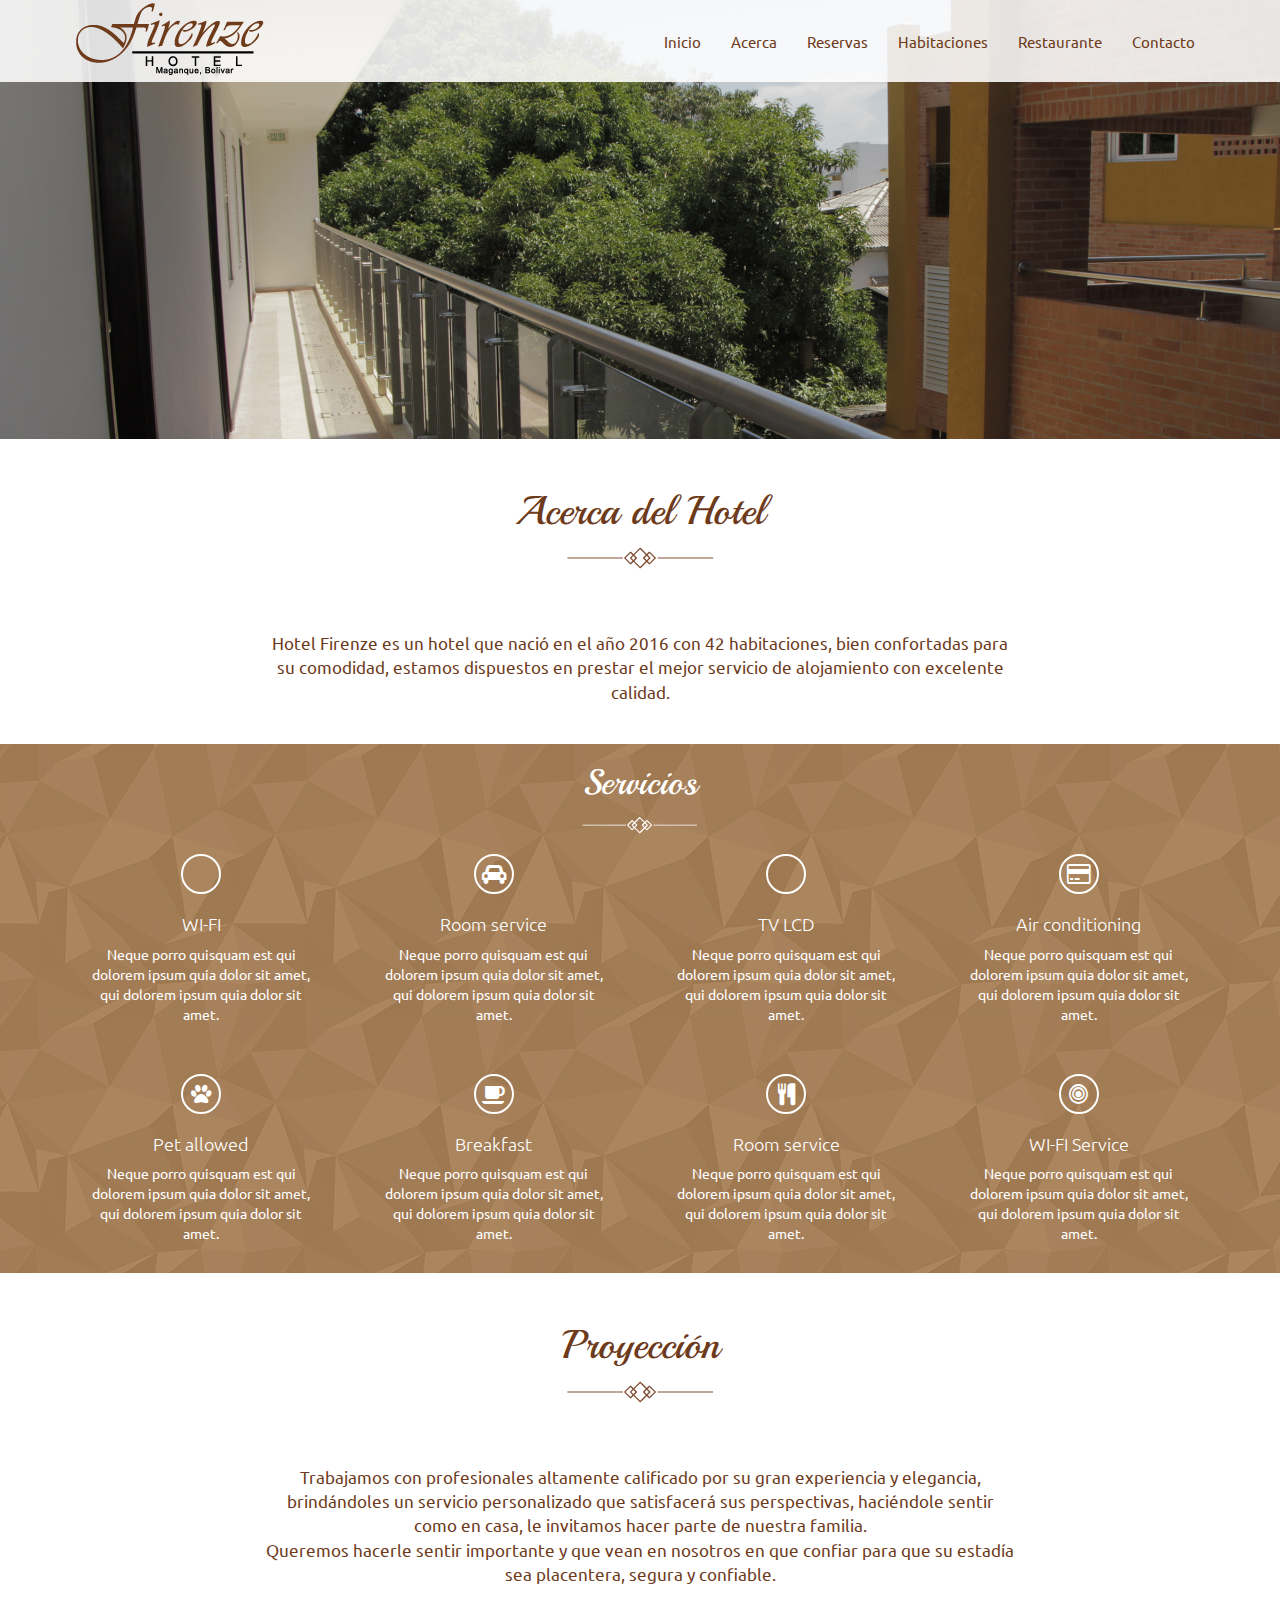
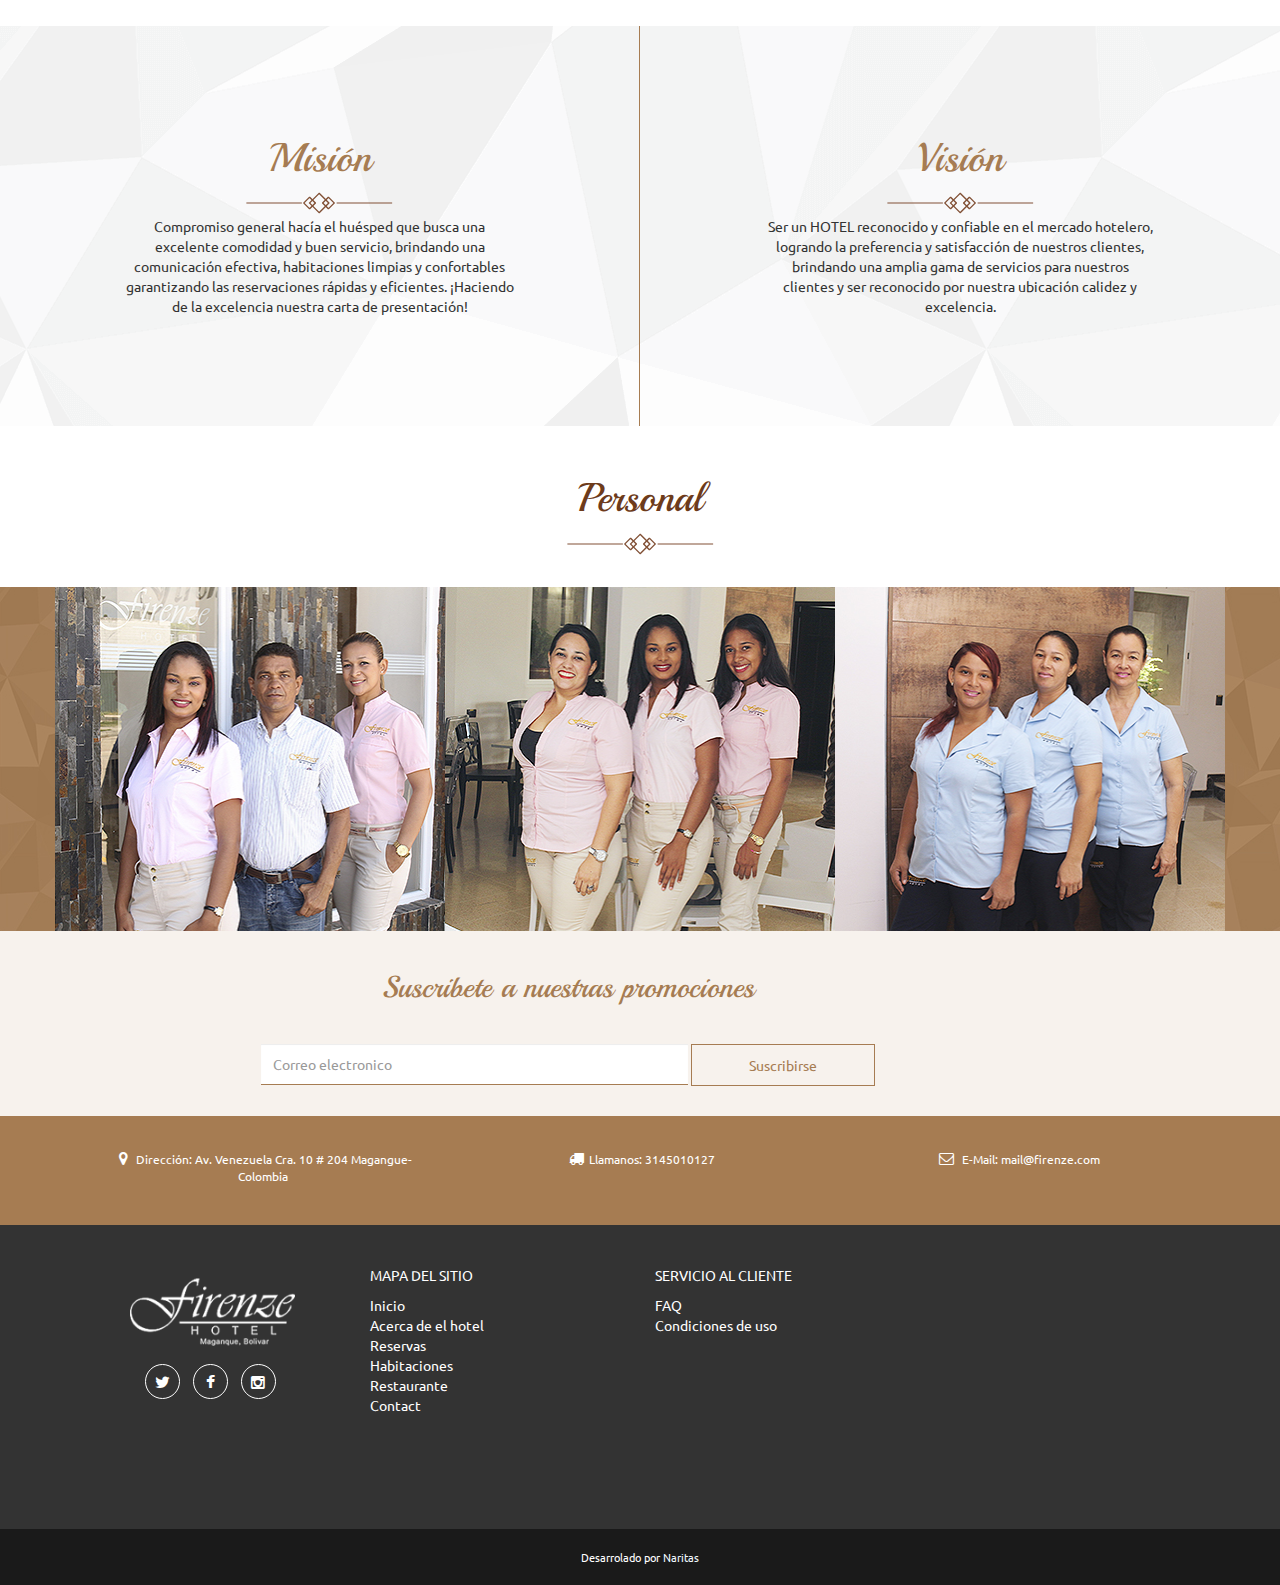
==== commit a0a3dadf: "Revert "Revert "cambio de imagenes""" ====
--- a/acerca.html
+++ b/acerca.html
@@ -9,7 +9,7 @@
     <meta name="description" content="">
     <meta name="autor" content="">
 
-    <title>Firenze</title>
+    <title>Firenze/Acerca/</title>
 
     <!-- Bootstrap Core CSS -->
     <link href="css/bootstrap.min.css" rel="stylesheet">
@@ -22,7 +22,7 @@
     <link href='http://fonts.googleapis.com/css?family=Ubuntu' rel='stylesheet' type='text/css'>
     <link href='http://fonts.googleapis.com/css?family=Playball' rel='stylesheet' type='text/css'>
 
-    <link href="font-awesome-4.1.0/css/font-awesome.min.css" rel="stylesheet" type="text/css">
+    <link href="font-awesome-4.1.0/css/font-awesome.css" rel="stylesheet" type="text/css">
 
     <!-- HTML5 Shim and Respond.js IE8 support of HTML5 elements and media queries -->
     <!-- WARNING: Respond.js doesn't work if you view the page via file:// -->
@@ -89,7 +89,7 @@
                         <a href="habitaciones.html">Habitaciones</a>
                     </li>
                     <li>
-                        <a href="galeria.html">Galeria</a>
+                        <a href="restaurante.html">Restaurante</a>
                     </li>
                     <li>
                         <a href="contacto.html">Contacto</a>
@@ -103,7 +103,7 @@
 
 <div  class = "jumbotron" > 
   <div  class = "contenedor" >
-    <img src="images/f1.jpg" class="img-responsive" alt="Responsive Imagen" alt="">
+    <img src="images/header-about.jpg" class="img-responsive" alt="Responsive Imagen" alt="">
   </div> 
 </div>
 
@@ -113,7 +113,7 @@
                 <div class="container">
                     <div class="row">
                         <div class="">
-                            <h1>Bienvenido a tu Hotel</h1>
+                            <h1>Acerca del Hotel</h1>
                         </div>
                         <div class="">
                             <img src="images/lujo.png" alt="">
@@ -127,8 +127,9 @@
                 <div class="container">
                     <div class="row">
                         <div class="col-md-8 col-md-offset-2">
-                            <p>Lorem ipsum dolor sit amet, consectetuer adipiscing elit. Donec åodio. Quisque volutpat mattis eros. Nullam malesu
-da erat ut turpis. Suspendisse urna nibh, viverra non, semper suscipit, posuere a, pede. Lorem ipsum dolor sit amet, consectetuer adipiscing elit. Donec åodio. Quisque volutpat mattis eros. Nullam malesuada erat ut turpis. Suspendisse urna nibh, viverra non, semper suscipit, posuere a, pede.</p>
+                            <p>Hotel Firenze es un hotel que nació en el año 2016 con 42 habitaciones, bien confortadas para su comodidad, estamos dispuestos en prestar el mejor servicio de alojamiento con excelente calidad.  
+
+</p>
                         </div>
                         
                     </div>
@@ -151,6 +152,8 @@
                 <div class="col-md-12 item-servicios text-center">
                 <a href="https://github.com/IronSummitMedia/startbootstrap" class="btn btn-default btn-circle"><i class="fa fa-wifi fa-1x"></i><span class="network-name"></span></a>
                 <h3>WI-FI</h3>
+
+
                   <p>Neque porro quisquam est qui dolorem ipsum quia dolor sit amet,
                   qui dolorem ipsum quia dolor sit amet.</p>
                 </div>
@@ -242,8 +245,10 @@
                 <div class="container">
                     <div class="row">
                         <div class="col-md-8 col-md-offset-2">
-                            <p>Lorem ipsum dolor sit amet, consectetuer adipiscing elit. Donec åodio. Quisque volutpat mattis eros. Nullam malesu
-da erat ut turpis. Suspendisse urna nibh, viverra non, semper suscipit, posuere a, pede. Lorem ipsum dolor sit amet, consectetuer adipiscing elit. Donec åodio. Quisque volutpat mattis eros. Nullam malesuada erat ut turpis. Suspendisse urna nibh, viverra non, semper suscipit, posuere a, pede.</p>
+                            <p>Trabajamos con profesionales altamente calificado por su gran experiencia y elegancia, brindándoles un servicio personalizado que satisfacerá sus perspectivas,   haciéndole sentir como en casa, le invitamos hacer parte de nuestra familia.
+<br>
+Queremos hacerle sentir importante y que vean en nosotros en que confiar para que su estadía sea placentera, segura y confiable.  
+</p>
                         </div>
                         
                     </div>
@@ -258,7 +263,9 @@
                             <div class="promo text-center">
                                 <h1>Misión</h1>
                                 <img src="images/lujo.png" alt="">
-                                <p>Lorem ipsum dolor sit amet, consectetur adipisicing elit. Aliquam, ipsum natus doloribus earum voluptatem unde totam possimus laborum assumenda quisquam voluptates voluptatum explicabo, quam. Omnis, sed. Reiciendis illum, magni distinctio.</p>
+                                <p>Compromiso general hacía el huésped que busca una excelente comodidad y buen servicio, brindando una comunicación efectiva, habitaciones limpias y confortables garantizando las reservaciones rápidas  y eficientes.
+¡Haciendo de la excelencia nuestra carta de presentación!
+</p>
                             </div>
                         </div>
                         
@@ -266,7 +273,8 @@
                             <div class="promo text-center">
                                 <h1>Visión</h1>
                                 <img src="images/lujo.png" alt="">
-                                <p>Lorem ipsum dolor sit amet, consectetur adipisicing elit. Aliquam, ipsum natus doloribus earum voluptatem unde totam possimus laborum assumenda quisquam voluptates voluptatum explicabo, quam. Omnis, sed. Reiciendis illum, magni distinctio.</p>
+                                <p>Ser un HOTEL reconocido y confiable en el mercado hotelero, logrando la preferencia y satisfacción de nuestros clientes, brindando una amplia gama de servicios  para nuestros clientes y ser reconocido por nuestra ubicación calidez y excelencia.   
+</p>
                             </div>
                             
                         </div>
@@ -275,6 +283,80 @@
 
                 
             </div>
+<div class="container-fluid color-fluid-2">
+                <div class="container">
+                    <div class="row">
+                        <div class="">
+                            <h1>Personal</h1>
+                        </div>
+                        <div class="">
+                            <img src="images/lujo.png" alt="">
+                        </div>
+                        
+                    </div>
+                </div>
+                
+</div> 
+<div class="container-fluid color-fluid-1">
+    <div class="container">
+        <div class="row">  
+        <!-- cajas-->
+            <div class="col-md-4 col-md-4 col-sm-4 col-xs-12 limpio">
+                    <div class="nuevo-panel-default">
+                    <!--aca se puedes colocar la imagen y un link-->
+                            <img class="img-responsive" src="images/personal-1.jpg" alt="placeres">
+
+
+                            <div class="panel-body-hover">
+                                <div class="contenido-panel-body">
+                                   <h3>My Konos King</h3>
+                                    <p>from $99 / day</p>
+                                    <img src="images/lujo-md-blanco.png" alt="">
+                                </div>
+                            </div>
+                    </div> 
+
+                    
+            </div>
+
+            <div class="col-md-4 col-md-4 col-sm-4 col-xs-12 limpio">
+                    <div class="nuevo-panel-default">
+                    <!--aca se puedes colocar la imagen y un link-->
+                            <img class="img-responsive" src="images/personal-2.jpg" alt="placeres">
+
+
+                            <div class="panel-body-hover">
+                                <div class="contenido-panel-body">
+                                   <h3>My Konos King</h3>
+                                    <p>from $99 / day</p>
+                                    <img src="images/lujo-md-blanco.png" alt="">
+                                </div>
+                            </div>
+                    </div> 
+
+                    
+            </div>
+            <div class="col-md-4 col-md-4 col-sm-4 col-xs-12 limpio">
+                    <div class="nuevo-panel-default">
+                    <!--aca se puedes colocar la imagen y un link-->
+                            <img class="img-responsive" src="images/personal-3.jpg" alt="placeres">
+
+
+                            <div class="panel-body-hover">
+                                <div class="contenido-panel-body">
+                                   <h3>My Konos King</h3>
+                                    <p>from $99 / day</p>
+                                    <img src="images/lujo-md-blanco.png" alt="">
+                                </div>
+                            </div>
+                    </div> 
+
+                    
+            </div>
+        </div>
+
+</div>
+</div>
 <div class="container-fluid nuevo-registro">
         <div class="container">
                 <div class="row">
@@ -355,11 +437,12 @@
                           <div class="col-md-3">
                               <p>Mapa del sitio</p>
                           <ul class="list-unstyled">
-                              <li><a href="">Acerca del hotel</a></li>
-                              <li><a href="">Reservas</a></li>
-                              <li><a href="">Habitaciones</a></li>
-                              <li><a href="">Galeria</a></li>
-                              <li><a href="">Contact</a></li>
+                              <li><a href="inicio.html">Inicio</a></li>
+                              <li><a href="acerca.html">Acerca de el hotel</a></li>
+                              <li><a href="reservas.html">Reservas</a></li>
+                              <li><a href="habitaciones.html">Habitaciones</a></li>
+                              <li><a href="restaurante.html">Restaurante</a></li>
+                              <li><a href="contacto.html">Contact</a></li>
                           </ul>
                           </div>
                           <div class="col-md-3">
@@ -367,7 +450,6 @@
                           <ul class="list-unstyled">
                               <li><a href="">FAQ</a></li>
                               <li><a href="">Condiciones de uso</a></li>
-                              <li><a href="">Acerca de el hotel</a></li>
                           </ul>
                           </div>
                           <div class="col-lg-3 limpio">
--- a/css/modern-business.css
+++ b/css/modern-business.css
@@ -106,6 +106,7 @@
     text-align: center;
     padding: 30px 0px;
     color: #6D3B1B;
+    font-size: 17px;
 }
 
 .color-fluid-2 h1{
@@ -183,6 +184,10 @@
 }
 .panel-body-hover:hover{
     opacity: 1;
+    transition:All 1s ease;
+    -webkit-transition:All 1s ease;
+    -moz-transition:All 1s ease;
+    -o-transition:All 1s ease;
 }
 .contenido-panel-body{
     position: absolute;
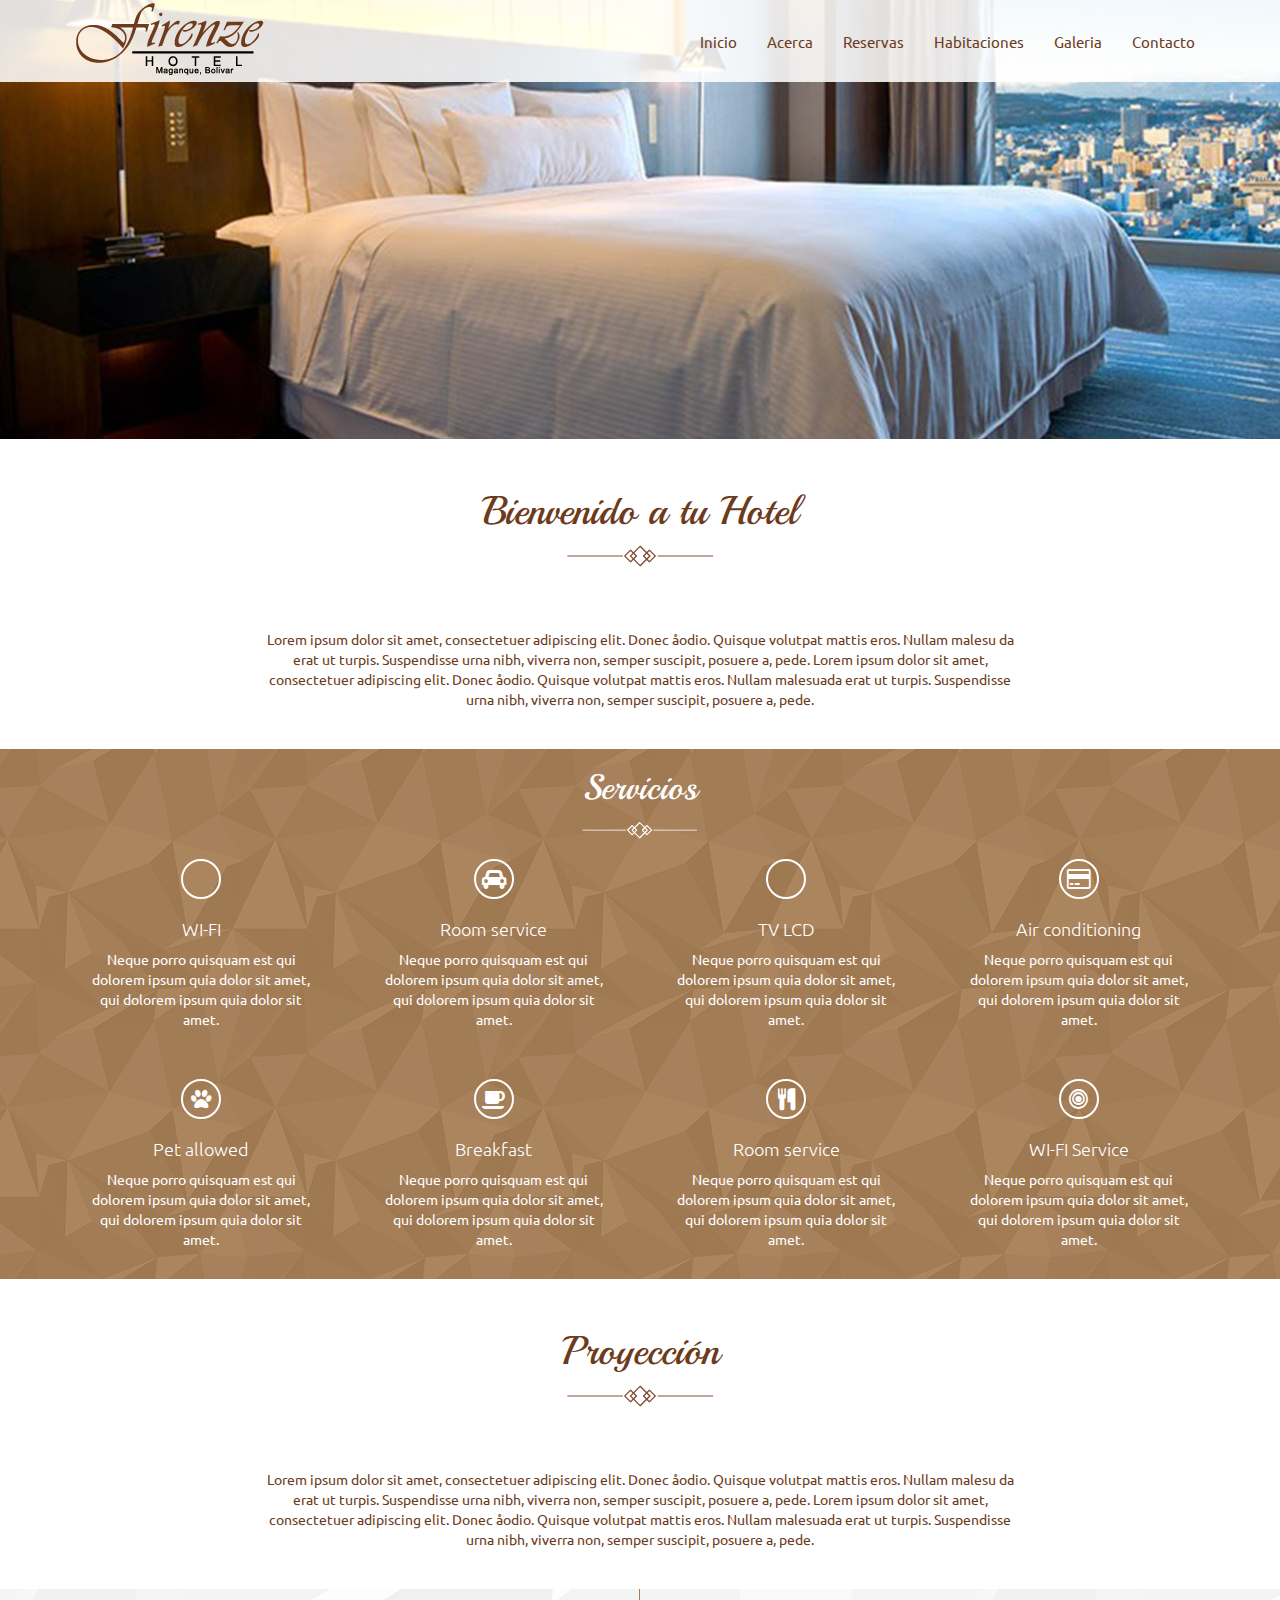
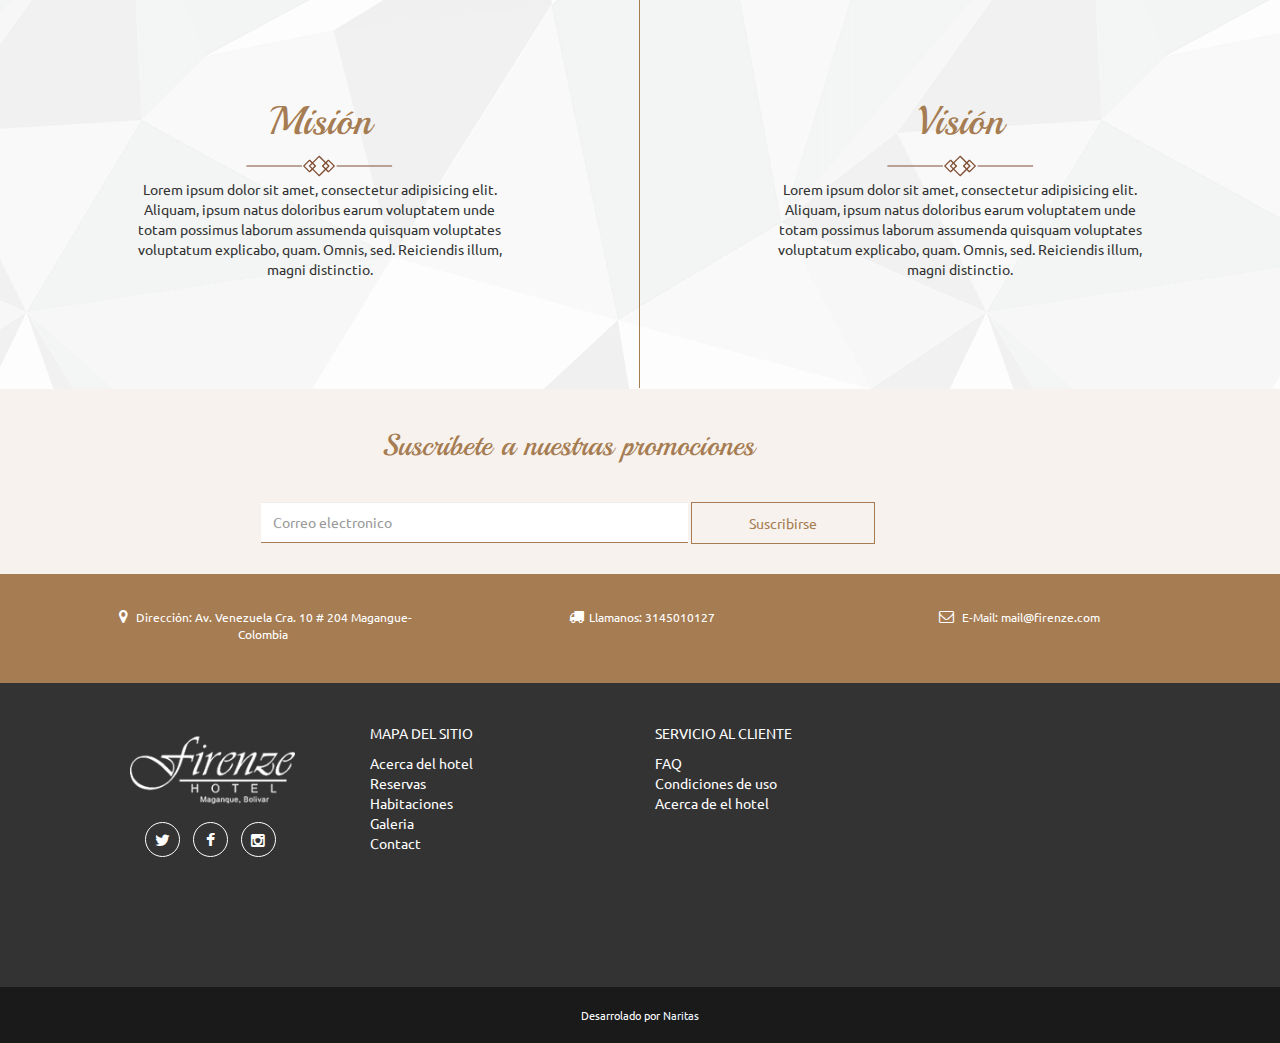
==== commit cf876392: "Revert "cambio de imagenes"" ====
--- a/acerca.html
+++ b/acerca.html
@@ -9,7 +9,7 @@
     <meta name="description" content="">
     <meta name="autor" content="">
 
-    <title>Firenze/Acerca/</title>
+    <title>Firenze</title>
 
     <!-- Bootstrap Core CSS -->
     <link href="css/bootstrap.min.css" rel="stylesheet">
@@ -22,7 +22,7 @@
     <link href='http://fonts.googleapis.com/css?family=Ubuntu' rel='stylesheet' type='text/css'>
     <link href='http://fonts.googleapis.com/css?family=Playball' rel='stylesheet' type='text/css'>
 
-    <link href="font-awesome-4.1.0/css/font-awesome.css" rel="stylesheet" type="text/css">
+    <link href="font-awesome-4.1.0/css/font-awesome.min.css" rel="stylesheet" type="text/css">
 
     <!-- HTML5 Shim and Respond.js IE8 support of HTML5 elements and media queries -->
     <!-- WARNING: Respond.js doesn't work if you view the page via file:// -->
@@ -89,7 +89,7 @@
                         <a href="habitaciones.html">Habitaciones</a>
                     </li>
                     <li>
-                        <a href="restaurante.html">Restaurante</a>
+                        <a href="galeria.html">Galeria</a>
                     </li>
                     <li>
                         <a href="contacto.html">Contacto</a>
@@ -103,7 +103,7 @@
 
 <div  class = "jumbotron" > 
   <div  class = "contenedor" >
-    <img src="images/header-about.jpg" class="img-responsive" alt="Responsive Imagen" alt="">
+    <img src="images/f1.jpg" class="img-responsive" alt="Responsive Imagen" alt="">
   </div> 
 </div>
 
@@ -113,7 +113,7 @@
                 <div class="container">
                     <div class="row">
                         <div class="">
-                            <h1>Acerca del Hotel</h1>
+                            <h1>Bienvenido a tu Hotel</h1>
                         </div>
                         <div class="">
                             <img src="images/lujo.png" alt="">
@@ -127,9 +127,8 @@
                 <div class="container">
                     <div class="row">
                         <div class="col-md-8 col-md-offset-2">
-                            <p>Hotel Firenze es un hotel que nació en el año 2016 con 42 habitaciones, bien confortadas para su comodidad, estamos dispuestos en prestar el mejor servicio de alojamiento con excelente calidad.  
-
-</p>
+                            <p>Lorem ipsum dolor sit amet, consectetuer adipiscing elit. Donec åodio. Quisque volutpat mattis eros. Nullam malesu
+da erat ut turpis. Suspendisse urna nibh, viverra non, semper suscipit, posuere a, pede. Lorem ipsum dolor sit amet, consectetuer adipiscing elit. Donec åodio. Quisque volutpat mattis eros. Nullam malesuada erat ut turpis. Suspendisse urna nibh, viverra non, semper suscipit, posuere a, pede.</p>
                         </div>
                         
                     </div>
@@ -152,8 +151,6 @@
                 <div class="col-md-12 item-servicios text-center">
                 <a href="https://github.com/IronSummitMedia/startbootstrap" class="btn btn-default btn-circle"><i class="fa fa-wifi fa-1x"></i><span class="network-name"></span></a>
                 <h3>WI-FI</h3>
-
-
                   <p>Neque porro quisquam est qui dolorem ipsum quia dolor sit amet,
                   qui dolorem ipsum quia dolor sit amet.</p>
                 </div>
@@ -245,10 +242,8 @@
                 <div class="container">
                     <div class="row">
                         <div class="col-md-8 col-md-offset-2">
-                            <p>Trabajamos con profesionales altamente calificado por su gran experiencia y elegancia, brindándoles un servicio personalizado que satisfacerá sus perspectivas,   haciéndole sentir como en casa, le invitamos hacer parte de nuestra familia.
-<br>
-Queremos hacerle sentir importante y que vean en nosotros en que confiar para que su estadía sea placentera, segura y confiable.  
-</p>
+                            <p>Lorem ipsum dolor sit amet, consectetuer adipiscing elit. Donec åodio. Quisque volutpat mattis eros. Nullam malesu
+da erat ut turpis. Suspendisse urna nibh, viverra non, semper suscipit, posuere a, pede. Lorem ipsum dolor sit amet, consectetuer adipiscing elit. Donec åodio. Quisque volutpat mattis eros. Nullam malesuada erat ut turpis. Suspendisse urna nibh, viverra non, semper suscipit, posuere a, pede.</p>
                         </div>
                         
                     </div>
@@ -263,9 +258,7 @@
                             <div class="promo text-center">
                                 <h1>Misión</h1>
                                 <img src="images/lujo.png" alt="">
-                                <p>Compromiso general hacía el huésped que busca una excelente comodidad y buen servicio, brindando una comunicación efectiva, habitaciones limpias y confortables garantizando las reservaciones rápidas  y eficientes.
-¡Haciendo de la excelencia nuestra carta de presentación!
-</p>
+                                <p>Lorem ipsum dolor sit amet, consectetur adipisicing elit. Aliquam, ipsum natus doloribus earum voluptatem unde totam possimus laborum assumenda quisquam voluptates voluptatum explicabo, quam. Omnis, sed. Reiciendis illum, magni distinctio.</p>
                             </div>
                         </div>
                         
@@ -273,8 +266,7 @@
                             <div class="promo text-center">
                                 <h1>Visión</h1>
                                 <img src="images/lujo.png" alt="">
-                                <p>Ser un HOTEL reconocido y confiable en el mercado hotelero, logrando la preferencia y satisfacción de nuestros clientes, brindando una amplia gama de servicios  para nuestros clientes y ser reconocido por nuestra ubicación calidez y excelencia.   
-</p>
+                                <p>Lorem ipsum dolor sit amet, consectetur adipisicing elit. Aliquam, ipsum natus doloribus earum voluptatem unde totam possimus laborum assumenda quisquam voluptates voluptatum explicabo, quam. Omnis, sed. Reiciendis illum, magni distinctio.</p>
                             </div>
                             
                         </div>
@@ -283,80 +275,6 @@
 
                 
             </div>
-<div class="container-fluid color-fluid-2">
-                <div class="container">
-                    <div class="row">
-                        <div class="">
-                            <h1>Personal</h1>
-                        </div>
-                        <div class="">
-                            <img src="images/lujo.png" alt="">
-                        </div>
-                        
-                    </div>
-                </div>
-                
-</div> 
-<div class="container-fluid color-fluid-1">
-    <div class="container">
-        <div class="row">  
-        <!-- cajas-->
-            <div class="col-md-4 col-md-4 col-sm-4 col-xs-12 limpio">
-                    <div class="nuevo-panel-default">
-                    <!--aca se puedes colocar la imagen y un link-->
-                            <img class="img-responsive" src="images/personal-1.jpg" alt="placeres">
-
-
-                            <div class="panel-body-hover">
-                                <div class="contenido-panel-body">
-                                   <h3>My Konos King</h3>
-                                    <p>from $99 / day</p>
-                                    <img src="images/lujo-md-blanco.png" alt="">
-                                </div>
-                            </div>
-                    </div> 
-
-                    
-            </div>
-
-            <div class="col-md-4 col-md-4 col-sm-4 col-xs-12 limpio">
-                    <div class="nuevo-panel-default">
-                    <!--aca se puedes colocar la imagen y un link-->
-                            <img class="img-responsive" src="images/personal-2.jpg" alt="placeres">
-
-
-                            <div class="panel-body-hover">
-                                <div class="contenido-panel-body">
-                                   <h3>My Konos King</h3>
-                                    <p>from $99 / day</p>
-                                    <img src="images/lujo-md-blanco.png" alt="">
-                                </div>
-                            </div>
-                    </div> 
-
-                    
-            </div>
-            <div class="col-md-4 col-md-4 col-sm-4 col-xs-12 limpio">
-                    <div class="nuevo-panel-default">
-                    <!--aca se puedes colocar la imagen y un link-->
-                            <img class="img-responsive" src="images/personal-3.jpg" alt="placeres">
-
-
-                            <div class="panel-body-hover">
-                                <div class="contenido-panel-body">
-                                   <h3>My Konos King</h3>
-                                    <p>from $99 / day</p>
-                                    <img src="images/lujo-md-blanco.png" alt="">
-                                </div>
-                            </div>
-                    </div> 
-
-                    
-            </div>
-        </div>
-
-</div>
-</div>
 <div class="container-fluid nuevo-registro">
         <div class="container">
                 <div class="row">
@@ -437,12 +355,11 @@
                           <div class="col-md-3">
                               <p>Mapa del sitio</p>
                           <ul class="list-unstyled">
-                              <li><a href="inicio.html">Inicio</a></li>
-                              <li><a href="acerca.html">Acerca de el hotel</a></li>
-                              <li><a href="reservas.html">Reservas</a></li>
-                              <li><a href="habitaciones.html">Habitaciones</a></li>
-                              <li><a href="restaurante.html">Restaurante</a></li>
-                              <li><a href="contacto.html">Contact</a></li>
+                              <li><a href="">Acerca del hotel</a></li>
+                              <li><a href="">Reservas</a></li>
+                              <li><a href="">Habitaciones</a></li>
+                              <li><a href="">Galeria</a></li>
+                              <li><a href="">Contact</a></li>
                           </ul>
                           </div>
                           <div class="col-md-3">
@@ -450,6 +367,7 @@
                           <ul class="list-unstyled">
                               <li><a href="">FAQ</a></li>
                               <li><a href="">Condiciones de uso</a></li>
+                              <li><a href="">Acerca de el hotel</a></li>
                           </ul>
                           </div>
                           <div class="col-lg-3 limpio">
--- a/css/modern-business.css
+++ b/css/modern-business.css
@@ -106,7 +106,6 @@
     text-align: center;
     padding: 30px 0px;
     color: #6D3B1B;
-    font-size: 17px;
 }
 
 .color-fluid-2 h1{
@@ -184,10 +183,6 @@
 }
 .panel-body-hover:hover{
     opacity: 1;
-    transition:All 1s ease;
-    -webkit-transition:All 1s ease;
-    -moz-transition:All 1s ease;
-    -o-transition:All 1s ease;
 }
 .contenido-panel-body{
     position: absolute;
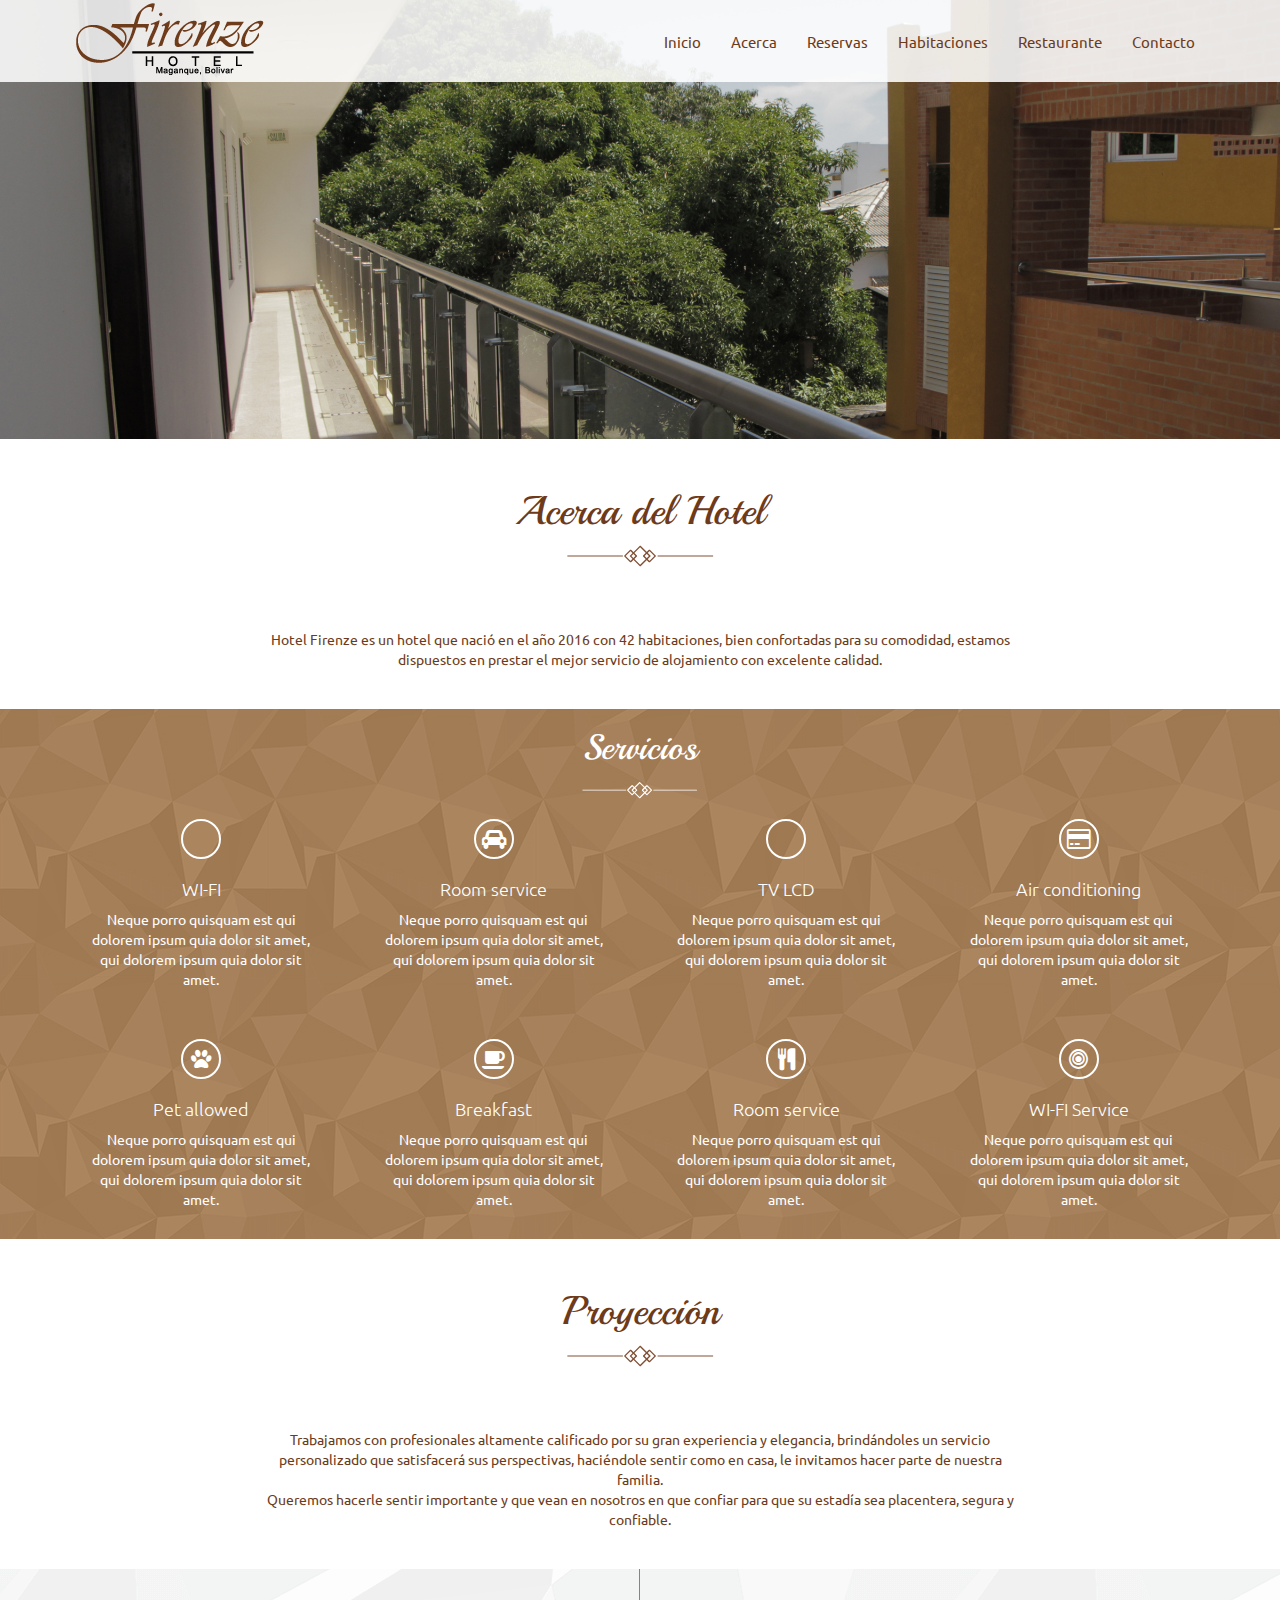
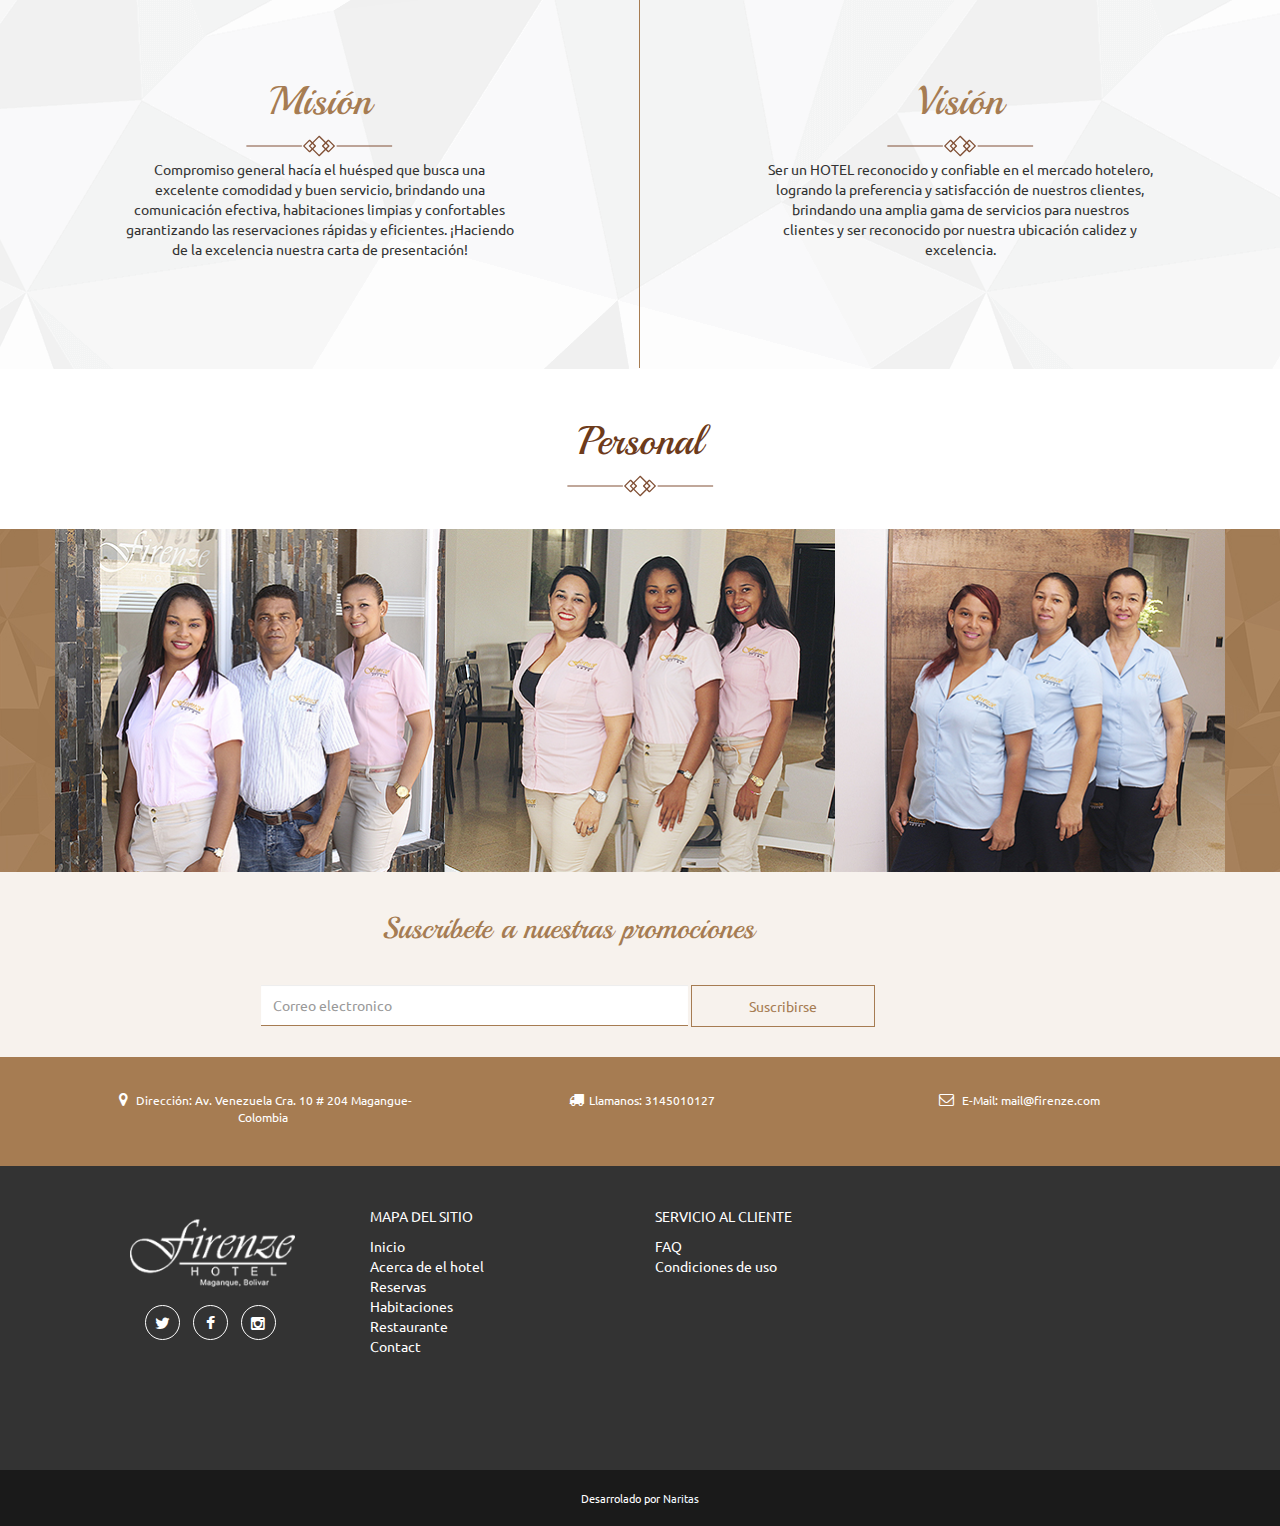
==== commit 644539b3: "Add files via upload" ====
--- a/acerca.html
+++ b/acerca.html
@@ -9,7 +9,7 @@
     <meta name="description" content="">
     <meta name="autor" content="">
 
-    <title>Firenze</title>
+    <title>Firenze/Acerca/</title>
 
     <!-- Bootstrap Core CSS -->
     <link href="css/bootstrap.min.css" rel="stylesheet">
@@ -22,7 +22,7 @@
     <link href='http://fonts.googleapis.com/css?family=Ubuntu' rel='stylesheet' type='text/css'>
     <link href='http://fonts.googleapis.com/css?family=Playball' rel='stylesheet' type='text/css'>
 
-    <link href="font-awesome-4.1.0/css/font-awesome.min.css" rel="stylesheet" type="text/css">
+    <link href="font-awesome-4.1.0/css/font-awesome.css" rel="stylesheet" type="text/css">
 
     <!-- HTML5 Shim and Respond.js IE8 support of HTML5 elements and media queries -->
     <!-- WARNING: Respond.js doesn't work if you view the page via file:// -->
@@ -89,7 +89,7 @@
                         <a href="habitaciones.html">Habitaciones</a>
                     </li>
                     <li>
-                        <a href="galeria.html">Galeria</a>
+                        <a href="restaurante.html">Restaurante</a>
                     </li>
                     <li>
                         <a href="contacto.html">Contacto</a>
@@ -103,7 +103,7 @@
 
 <div  class = "jumbotron" > 
   <div  class = "contenedor" >
-    <img src="images/f1.jpg" class="img-responsive" alt="Responsive Imagen" alt="">
+    <img src="images/header-about.jpg" class="img-responsive" alt="Responsive Imagen" alt="">
   </div> 
 </div>
 
@@ -113,7 +113,7 @@
                 <div class="container">
                     <div class="row">
                         <div class="">
-                            <h1>Bienvenido a tu Hotel</h1>
+                            <h1>Acerca del Hotel</h1>
                         </div>
                         <div class="">
                             <img src="images/lujo.png" alt="">
@@ -127,8 +127,9 @@
                 <div class="container">
                     <div class="row">
                         <div class="col-md-8 col-md-offset-2">
-                            <p>Lorem ipsum dolor sit amet, consectetuer adipiscing elit. Donec åodio. Quisque volutpat mattis eros. Nullam malesu
-da erat ut turpis. Suspendisse urna nibh, viverra non, semper suscipit, posuere a, pede. Lorem ipsum dolor sit amet, consectetuer adipiscing elit. Donec åodio. Quisque volutpat mattis eros. Nullam malesuada erat ut turpis. Suspendisse urna nibh, viverra non, semper suscipit, posuere a, pede.</p>
+                            <p>Hotel Firenze es un hotel que nació en el año 2016 con 42 habitaciones, bien confortadas para su comodidad, estamos dispuestos en prestar el mejor servicio de alojamiento con excelente calidad.  
+
+</p>
                         </div>
                         
                     </div>
@@ -151,6 +152,8 @@
                 <div class="col-md-12 item-servicios text-center">
                 <a href="https://github.com/IronSummitMedia/startbootstrap" class="btn btn-default btn-circle"><i class="fa fa-wifi fa-1x"></i><span class="network-name"></span></a>
                 <h3>WI-FI</h3>
+
+
                   <p>Neque porro quisquam est qui dolorem ipsum quia dolor sit amet,
                   qui dolorem ipsum quia dolor sit amet.</p>
                 </div>
@@ -242,8 +245,10 @@
                 <div class="container">
                     <div class="row">
                         <div class="col-md-8 col-md-offset-2">
-                            <p>Lorem ipsum dolor sit amet, consectetuer adipiscing elit. Donec åodio. Quisque volutpat mattis eros. Nullam malesu
-da erat ut turpis. Suspendisse urna nibh, viverra non, semper suscipit, posuere a, pede. Lorem ipsum dolor sit amet, consectetuer adipiscing elit. Donec åodio. Quisque volutpat mattis eros. Nullam malesuada erat ut turpis. Suspendisse urna nibh, viverra non, semper suscipit, posuere a, pede.</p>
+                            <p>Trabajamos con profesionales altamente calificado por su gran experiencia y elegancia, brindándoles un servicio personalizado que satisfacerá sus perspectivas,   haciéndole sentir como en casa, le invitamos hacer parte de nuestra familia.
+<br>
+Queremos hacerle sentir importante y que vean en nosotros en que confiar para que su estadía sea placentera, segura y confiable.  
+</p>
                         </div>
                         
                     </div>
@@ -258,7 +263,9 @@
                             <div class="promo text-center">
                                 <h1>Misión</h1>
                                 <img src="images/lujo.png" alt="">
-                                <p>Lorem ipsum dolor sit amet, consectetur adipisicing elit. Aliquam, ipsum natus doloribus earum voluptatem unde totam possimus laborum assumenda quisquam voluptates voluptatum explicabo, quam. Omnis, sed. Reiciendis illum, magni distinctio.</p>
+                                <p>Compromiso general hacía el huésped que busca una excelente comodidad y buen servicio, brindando una comunicación efectiva, habitaciones limpias y confortables garantizando las reservaciones rápidas  y eficientes.
+¡Haciendo de la excelencia nuestra carta de presentación!
+</p>
                             </div>
                         </div>
                         
@@ -266,7 +273,8 @@
                             <div class="promo text-center">
                                 <h1>Visión</h1>
                                 <img src="images/lujo.png" alt="">
-                                <p>Lorem ipsum dolor sit amet, consectetur adipisicing elit. Aliquam, ipsum natus doloribus earum voluptatem unde totam possimus laborum assumenda quisquam voluptates voluptatum explicabo, quam. Omnis, sed. Reiciendis illum, magni distinctio.</p>
+                                <p>Ser un HOTEL reconocido y confiable en el mercado hotelero, logrando la preferencia y satisfacción de nuestros clientes, brindando una amplia gama de servicios  para nuestros clientes y ser reconocido por nuestra ubicación calidez y excelencia.   
+</p>
                             </div>
                             
                         </div>
@@ -275,6 +283,80 @@
 
                 
             </div>
+<div class="container-fluid color-fluid-2">
+                <div class="container">
+                    <div class="row">
+                        <div class="">
+                            <h1>Personal</h1>
+                        </div>
+                        <div class="">
+                            <img src="images/lujo.png" alt="">
+                        </div>
+                        
+                    </div>
+                </div>
+                
+</div> 
+<div class="container-fluid color-fluid-1">
+    <div class="container">
+        <div class="row">  
+        <!-- cajas-->
+            <div class="col-md-4 col-md-4 col-sm-4 col-xs-12 limpio">
+                    <div class="nuevo-panel-default">
+                    <!--aca se puedes colocar la imagen y un link-->
+                            <img class="img-responsive" src="images/personal-1.jpg" alt="placeres">
+
+
+                            <div class="panel-body-hover">
+                                <div class="contenido-panel-body">
+                                   <h3>My Konos King</h3>
+                                    <p>from $99 / day</p>
+                                    <img src="images/lujo-md-blanco.png" alt="">
+                                </div>
+                            </div>
+                    </div> 
+
+                    
+            </div>
+
+            <div class="col-md-4 col-md-4 col-sm-4 col-xs-12 limpio">
+                    <div class="nuevo-panel-default">
+                    <!--aca se puedes colocar la imagen y un link-->
+                            <img class="img-responsive" src="images/personal-2.jpg" alt="placeres">
+
+
+                            <div class="panel-body-hover">
+                                <div class="contenido-panel-body">
+                                   <h3>My Konos King</h3>
+                                    <p>from $99 / day</p>
+                                    <img src="images/lujo-md-blanco.png" alt="">
+                                </div>
+                            </div>
+                    </div> 
+
+                    
+            </div>
+            <div class="col-md-4 col-md-4 col-sm-4 col-xs-12 limpio">
+                    <div class="nuevo-panel-default">
+                    <!--aca se puedes colocar la imagen y un link-->
+                            <img class="img-responsive" src="images/personal-3.jpg" alt="placeres">
+
+
+                            <div class="panel-body-hover">
+                                <div class="contenido-panel-body">
+                                   <h3>My Konos King</h3>
+                                    <p>from $99 / day</p>
+                                    <img src="images/lujo-md-blanco.png" alt="">
+                                </div>
+                            </div>
+                    </div> 
+
+                    
+            </div>
+        </div>
+
+</div>
+</div>
 <div class="container-fluid nuevo-registro">
         <div class="container">
                 <div class="row">
@@ -355,11 +437,12 @@
                           <div class="col-md-3">
                               <p>Mapa del sitio</p>
                           <ul class="list-unstyled">
-                              <li><a href="">Acerca del hotel</a></li>
-                              <li><a href="">Reservas</a></li>
-                              <li><a href="">Habitaciones</a></li>
-                              <li><a href="">Galeria</a></li>
-                              <li><a href="">Contact</a></li>
+                              <li><a href="inicio.html">Inicio</a></li>
+                              <li><a href="acerca.html">Acerca de el hotel</a></li>
+                              <li><a href="reservas.html">Reservas</a></li>
+                              <li><a href="habitaciones.html">Habitaciones</a></li>
+                              <li><a href="restaurante.html">Restaurante</a></li>
+                              <li><a href="contacto.html">Contact</a></li>
                           </ul>
                           </div>
                           <div class="col-md-3">
@@ -367,7 +450,6 @@
                           <ul class="list-unstyled">
                               <li><a href="">FAQ</a></li>
                               <li><a href="">Condiciones de uso</a></li>
-                              <li><a href="">Acerca de el hotel</a></li>
                           </ul>
                           </div>
                           <div class="col-lg-3 limpio">
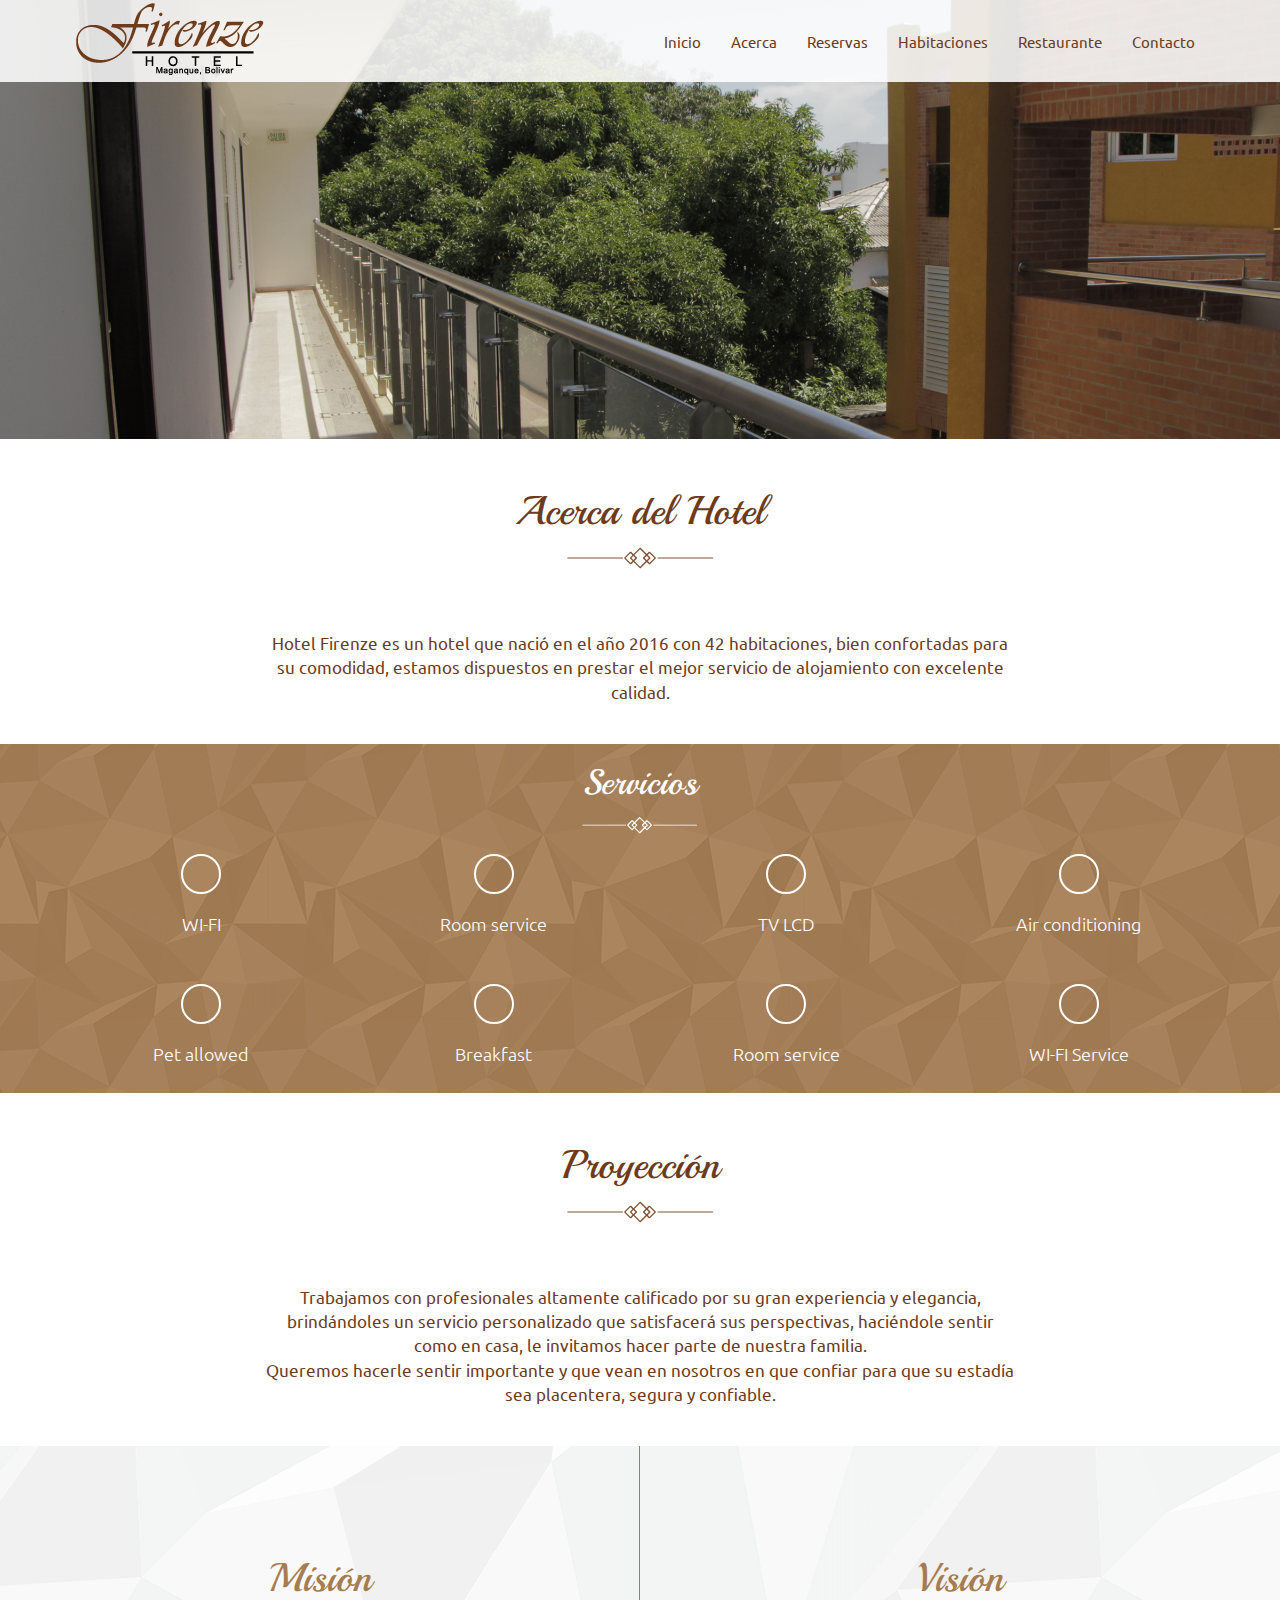
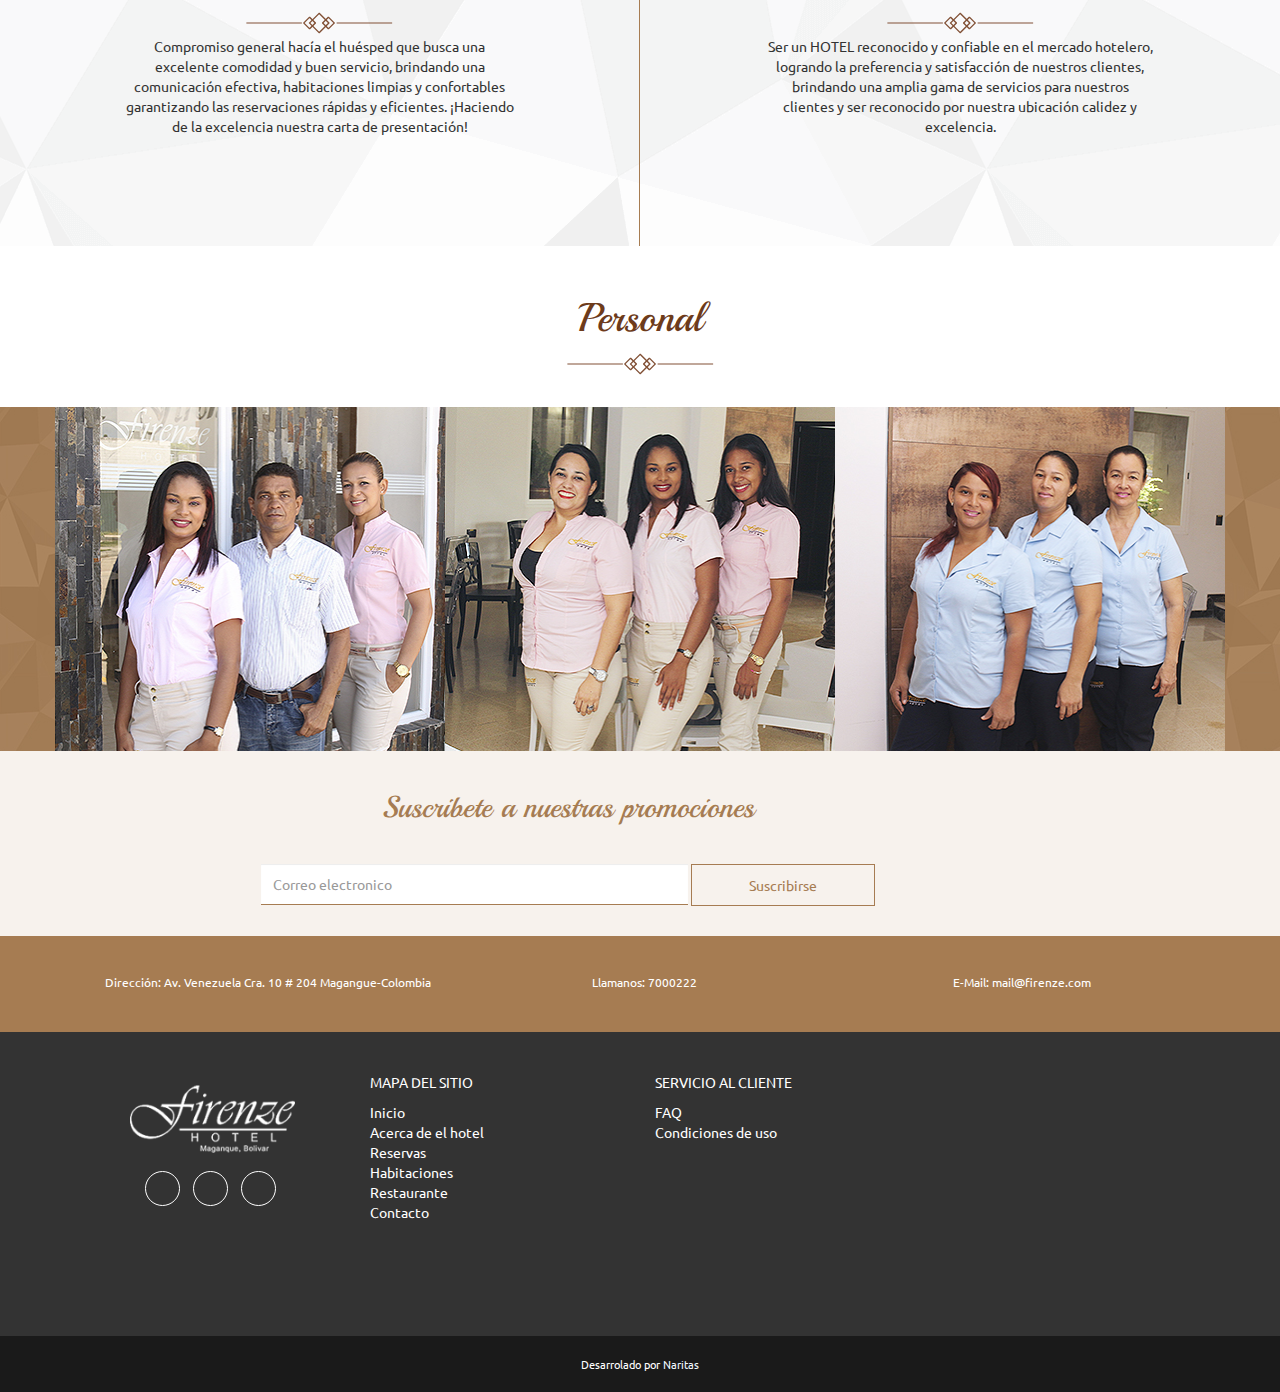
==== commit f245a734: "Nuevos ajustes en textos, iconos e imágenes" ====
--- a/acerca.html
+++ b/acerca.html
@@ -22,7 +22,7 @@
     <link href='http://fonts.googleapis.com/css?family=Ubuntu' rel='stylesheet' type='text/css'>
     <link href='http://fonts.googleapis.com/css?family=Playball' rel='stylesheet' type='text/css'>
 
-    <link href="font-awesome-4.1.0/css/font-awesome.css" rel="stylesheet" type="text/css">
+    <link href="font-awesome-4.7.0/css/font-awesome.css" rel="stylesheet" type="text/css">
 
     <!-- HTML5 Shim and Respond.js IE8 support of HTML5 elements and media queries -->
     <!-- WARNING: Respond.js doesn't work if you view the page via file:// -->
@@ -154,72 +154,56 @@
                 <h3>WI-FI</h3>
 
 
-                  <p>Neque porro quisquam est qui dolorem ipsum quia dolor sit amet,
-                  qui dolorem ipsum quia dolor sit amet.</p>
-                </div>
+                   </div>
                 </div>
 
                 <div class="col-md-3 col-sm-3 col-xs-12">
                 <div class="col-md-12 item-servicios text-center">
                 <a href="https://github.com/IronSummitMedia/startbootstrap" class="btn btn-default btn-circle"><i class="fa fa-car fa-1x"></i><span class="network-name"></span></a>
                 <h3>Room service</h3>
-                  <p>Neque porro quisquam est qui dolorem ipsum quia dolor sit amet,
-                  qui dolorem ipsum quia dolor sit amet.</p>
-                </div>
+                   </div>
                 </div>
 
                 <div class="col-md-3 col-sm-3 col-xs-12">
                 <div class="col-md-12 item-servicios text-center">
                 <a href="https://github.com/IronSummitMedia/startbootstrap" class="btn btn-default btn-circle"><i class="fa fa-bed fa-1x"></i><span class="network-name"></span></a>
                 <h3>TV LCD</h3>
-                  <p>Neque porro quisquam est qui dolorem ipsum quia dolor sit amet,
-                  qui dolorem ipsum quia dolor sit amet.</p>
-                </div>
+                   </div>
                 </div>
 
                 <div class="col-md-3 col-sm-3 col-xs-12">
                 <div class="col-md-12 item-servicios text-center">
                 <a href="https://github.com/IronSummitMedia/startbootstrap" class="btn btn-default btn-circle"><i class="fa fa-credit-card fa-1x"></i><span class="network-name"></span></a>
                 <h3>Air conditioning</h3>
-                  <p>Neque porro quisquam est qui dolorem ipsum quia dolor sit amet,
-                  qui dolorem ipsum quia dolor sit amet.</p>
-                </div>
+                   </div>
                 </div>
 
                 <div class="col-md-3 col-sm-3 col-xs-12">
                 <div class="col-md-12 item-servicios text-center">
                 <a href="https://github.com/IronSummitMedia/startbootstrap" class="btn btn-default btn-circle"><i class="fa fa-paw fa-1x"></i><span class="network-name"></span></a>
                 <h3>Pet allowed</h3>
-                  <p>Neque porro quisquam est qui dolorem ipsum quia dolor sit amet,
-                  qui dolorem ipsum quia dolor sit amet.</p>
-                </div>
+                   </div>
                 </div>
 
                 <div class="col-md-3 col-sm-3 col-xs-12">
                 <div class="col-md-12 item-servicios text-center">
                 <a href="https://github.com/IronSummitMedia/startbootstrap" class="btn btn-default btn-circle"><i class="fa fa-coffee fa-1x"></i><span class="network-name"></span></a>
                 <h3>Breakfast</h3>
-                  <p>Neque porro quisquam est qui dolorem ipsum quia dolor sit amet,
-                  qui dolorem ipsum quia dolor sit amet.</p>
-                </div>
+                   </div>
                 </div>
 
                 <div class="col-md-3 col-sm-3 col-xs-12">
                 <div class="col-md-12 item-servicios text-center">
                 <a href="https://github.com/IronSummitMedia/startbootstrap" class="btn btn-default btn-circle"><i class="fa fa-cutlery fa-1x"></i><span class="network-name"></span></a>
                 <h3>Room service</h3>
-                  <p>Neque porro quisquam est qui dolorem ipsum quia dolor sit amet,
-                  qui dolorem ipsum quia dolor sit amet.</p>
-                </div>
+                   </div>
                 </div>
 
                 <div class="col-md-3 col-sm-3 col-xs-12">
                 <div class="col-md-12 item-servicios text-center">
                 <a href="https://github.com/IronSummitMedia/startbootstrap" class="btn btn-default btn-circle"><i class="fa fa-bullseye fa-1x"></i><span class="network-name"></span></a>
                 <h3>WI-FI Service</h3>
-                  <p>Neque porro quisquam est qui dolorem ipsum quia dolor sit amet,
-                  qui dolorem ipsum quia dolor sit amet.</p>
-                </div>
+                   </div>
                 </div>     
 
             </div>
@@ -402,7 +386,7 @@
                 </div>
                  <div class="col-md-4 col-xs-12">
                    
-                    <p><i class="fa fa-truck" aria-hidden="true"></i>Llamanos: 3145010127</p>
+                    <p><i class="fa fa-truck" aria-hidden="true"></i>Llamanos: 7000222</p>
                         
                 </div>
                 <div class="col-md-4 col-xs-12">
@@ -442,7 +426,7 @@
                               <li><a href="reservas.html">Reservas</a></li>
                               <li><a href="habitaciones.html">Habitaciones</a></li>
                               <li><a href="restaurante.html">Restaurante</a></li>
-                              <li><a href="contacto.html">Contact</a></li>
+                              <li><a href="contacto.html">Contacto</a></li>
                           </ul>
                           </div>
                           <div class="col-md-3">
@@ -463,7 +447,7 @@
         <div class="row">
             <div class="col-md-12 copy">
                 <p>Desarrolado por
-                    <a href="http://www.facebook.com">Naritas</a>
+                    <a href="http://naritas.co">Naritas</a>
                 </p>
             </div>
          </div>
--- a/css/modern-business.css
+++ b/css/modern-business.css
@@ -106,6 +106,7 @@
     text-align: center;
     padding: 30px 0px;
     color: #6D3B1B;
+    font-size: 17px;
 }
 
 .color-fluid-2 h1{
@@ -183,6 +184,10 @@
 }
 .panel-body-hover:hover{
     opacity: 1;
+    transition:All 1s ease;
+    -webkit-transition:All 1s ease;
+    -moz-transition:All 1s ease;
+    -o-transition:All 1s ease;
 }
 .contenido-panel-body{
     position: absolute;
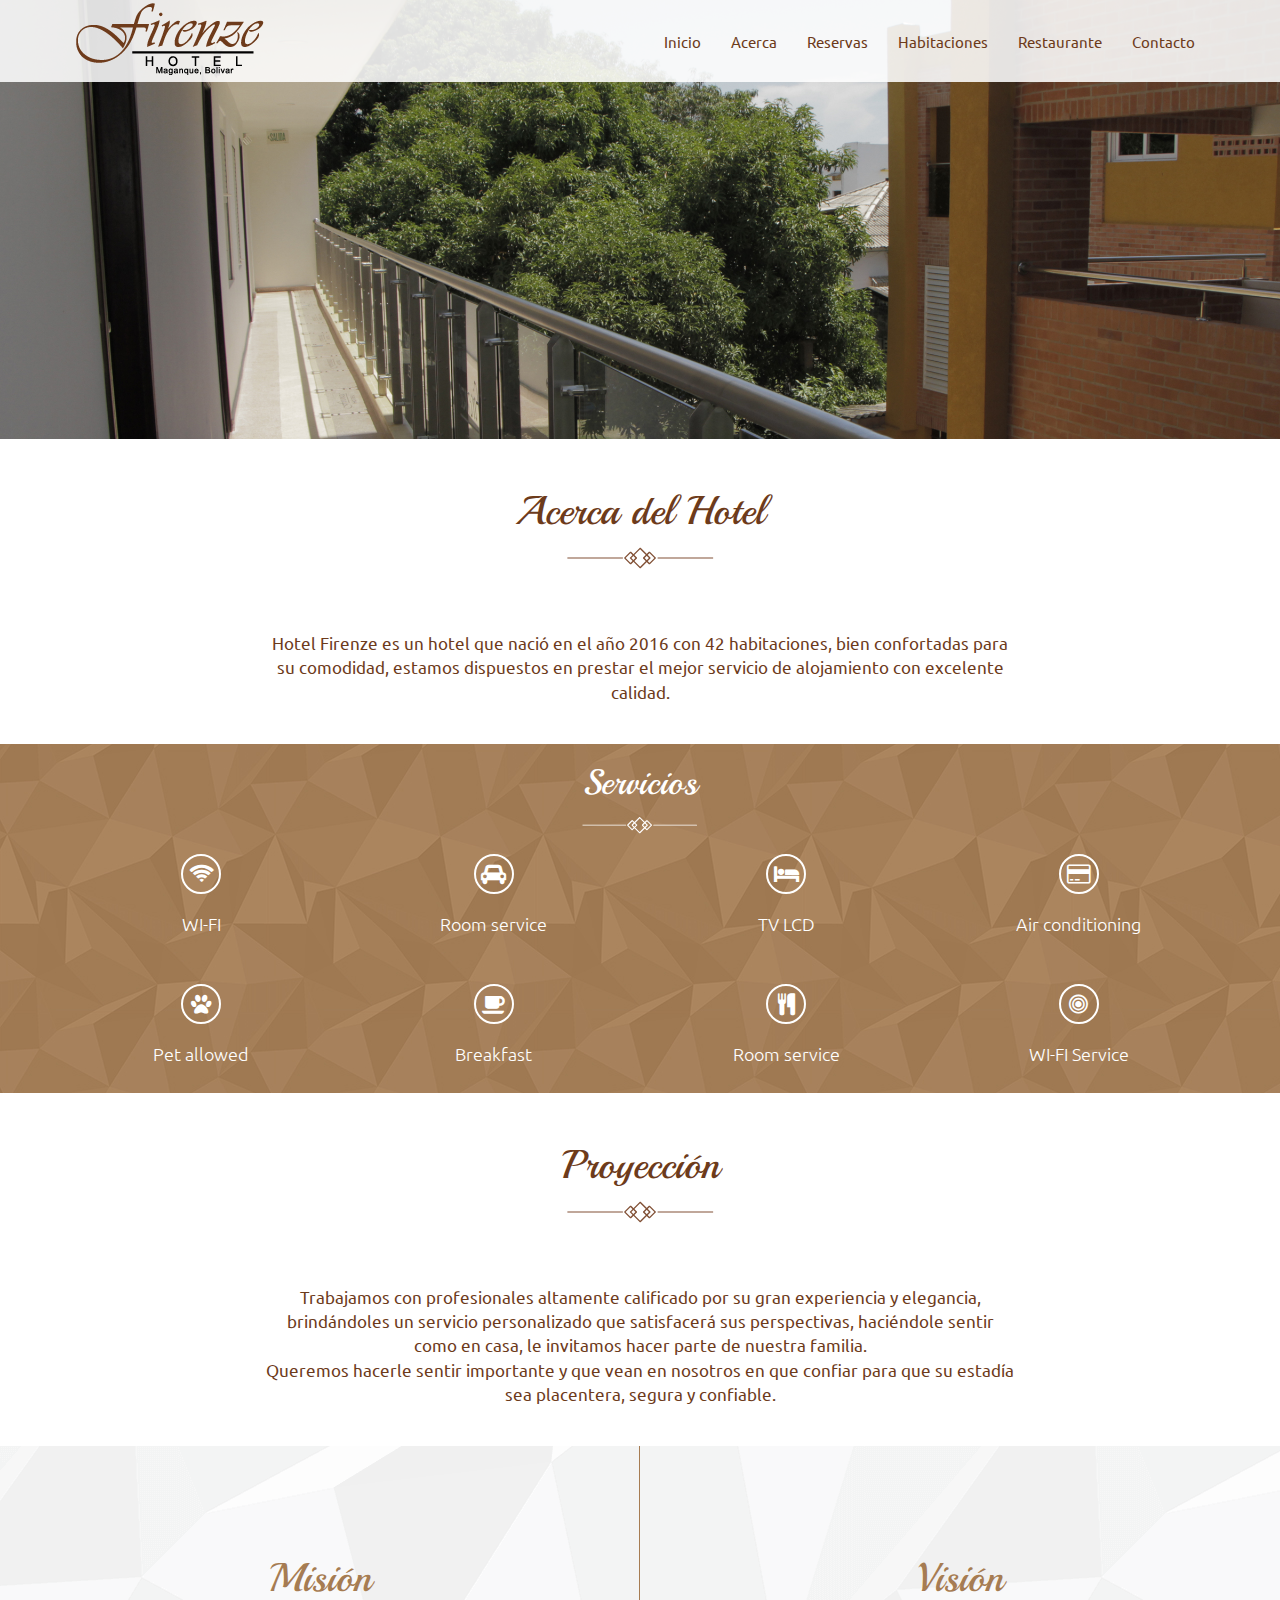
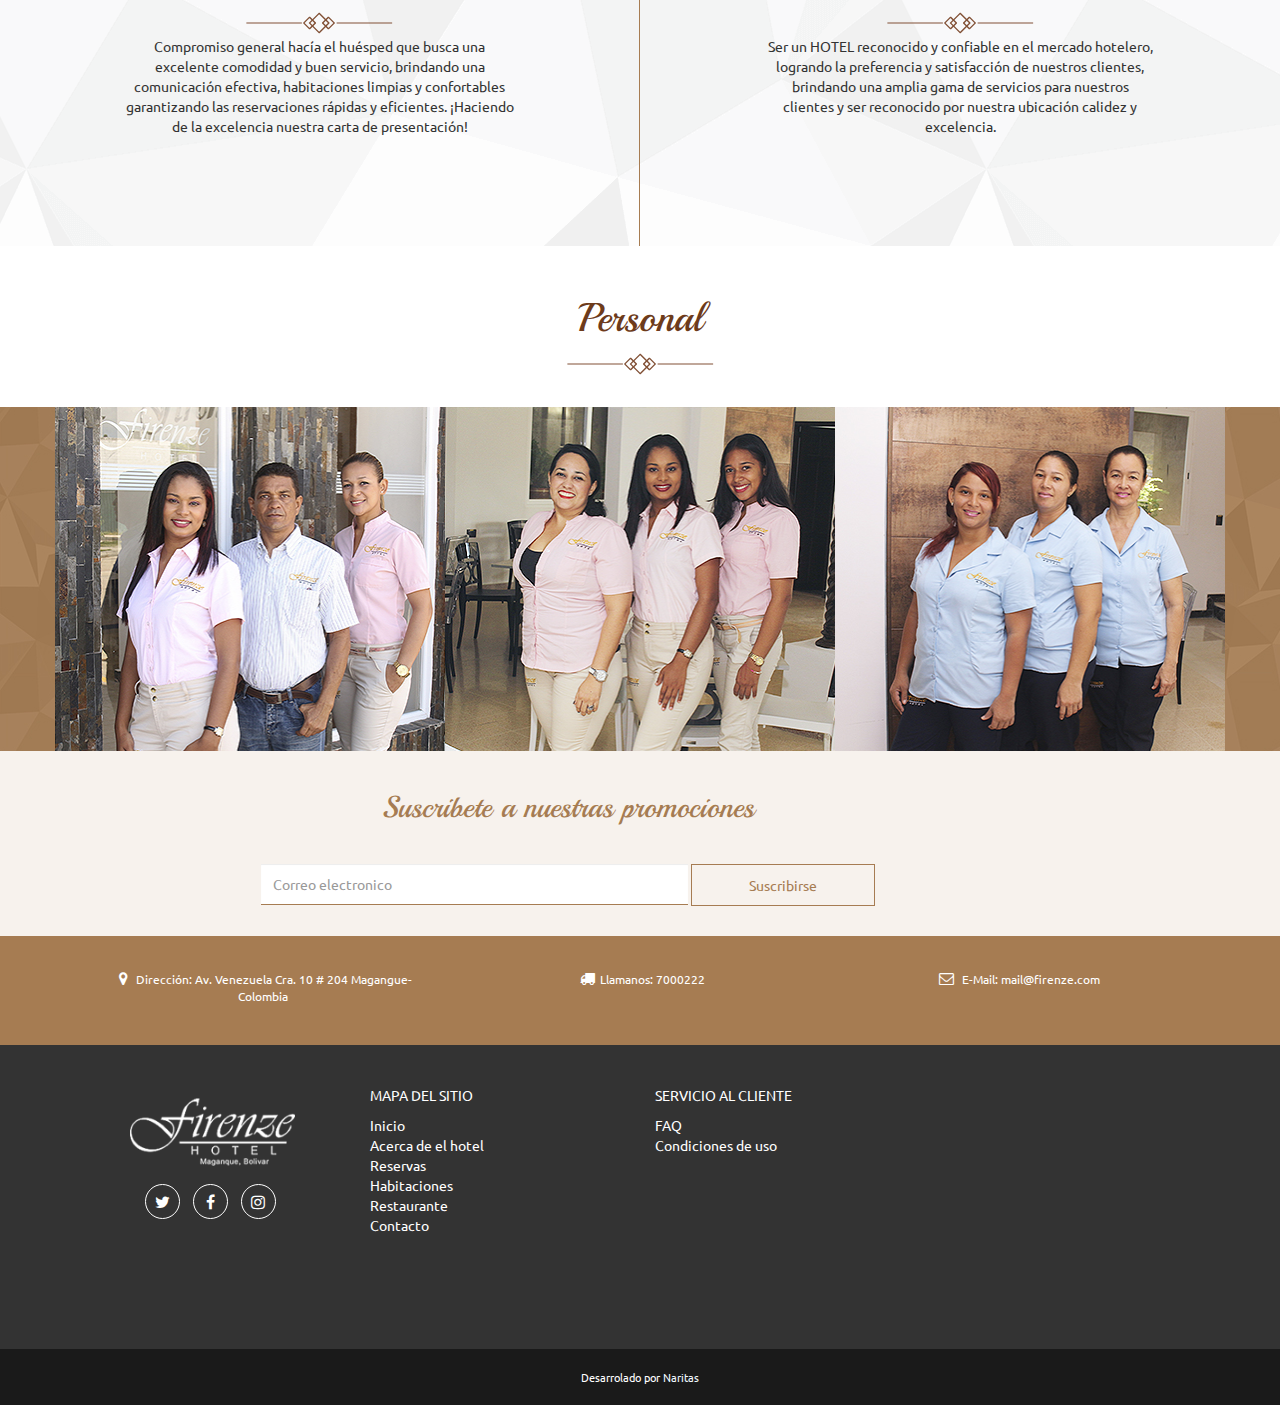
==== commit 3d1c08c2: "Cabio de http a https" ====
--- a/acerca.html
+++ b/acerca.html
@@ -19,8 +19,8 @@
     <link href="css/carousel-testimonio.css" rel="stylesheet">
 
     <!-- Custom Fonts -->
-    <link href='http://fonts.googleapis.com/css?family=Ubuntu' rel='stylesheet' type='text/css'>
-    <link href='http://fonts.googleapis.com/css?family=Playball' rel='stylesheet' type='text/css'>
+    <link href='https://fonts.googleapis.com/css?family=Ubuntu' rel='stylesheet' type='text/css'>
+    <link href='https://fonts.googleapis.com/css?family=Playball' rel='stylesheet' type='text/css'>
 
     <link href="font-awesome-4.7.0/css/font-awesome.css" rel="stylesheet" type="text/css">
 
